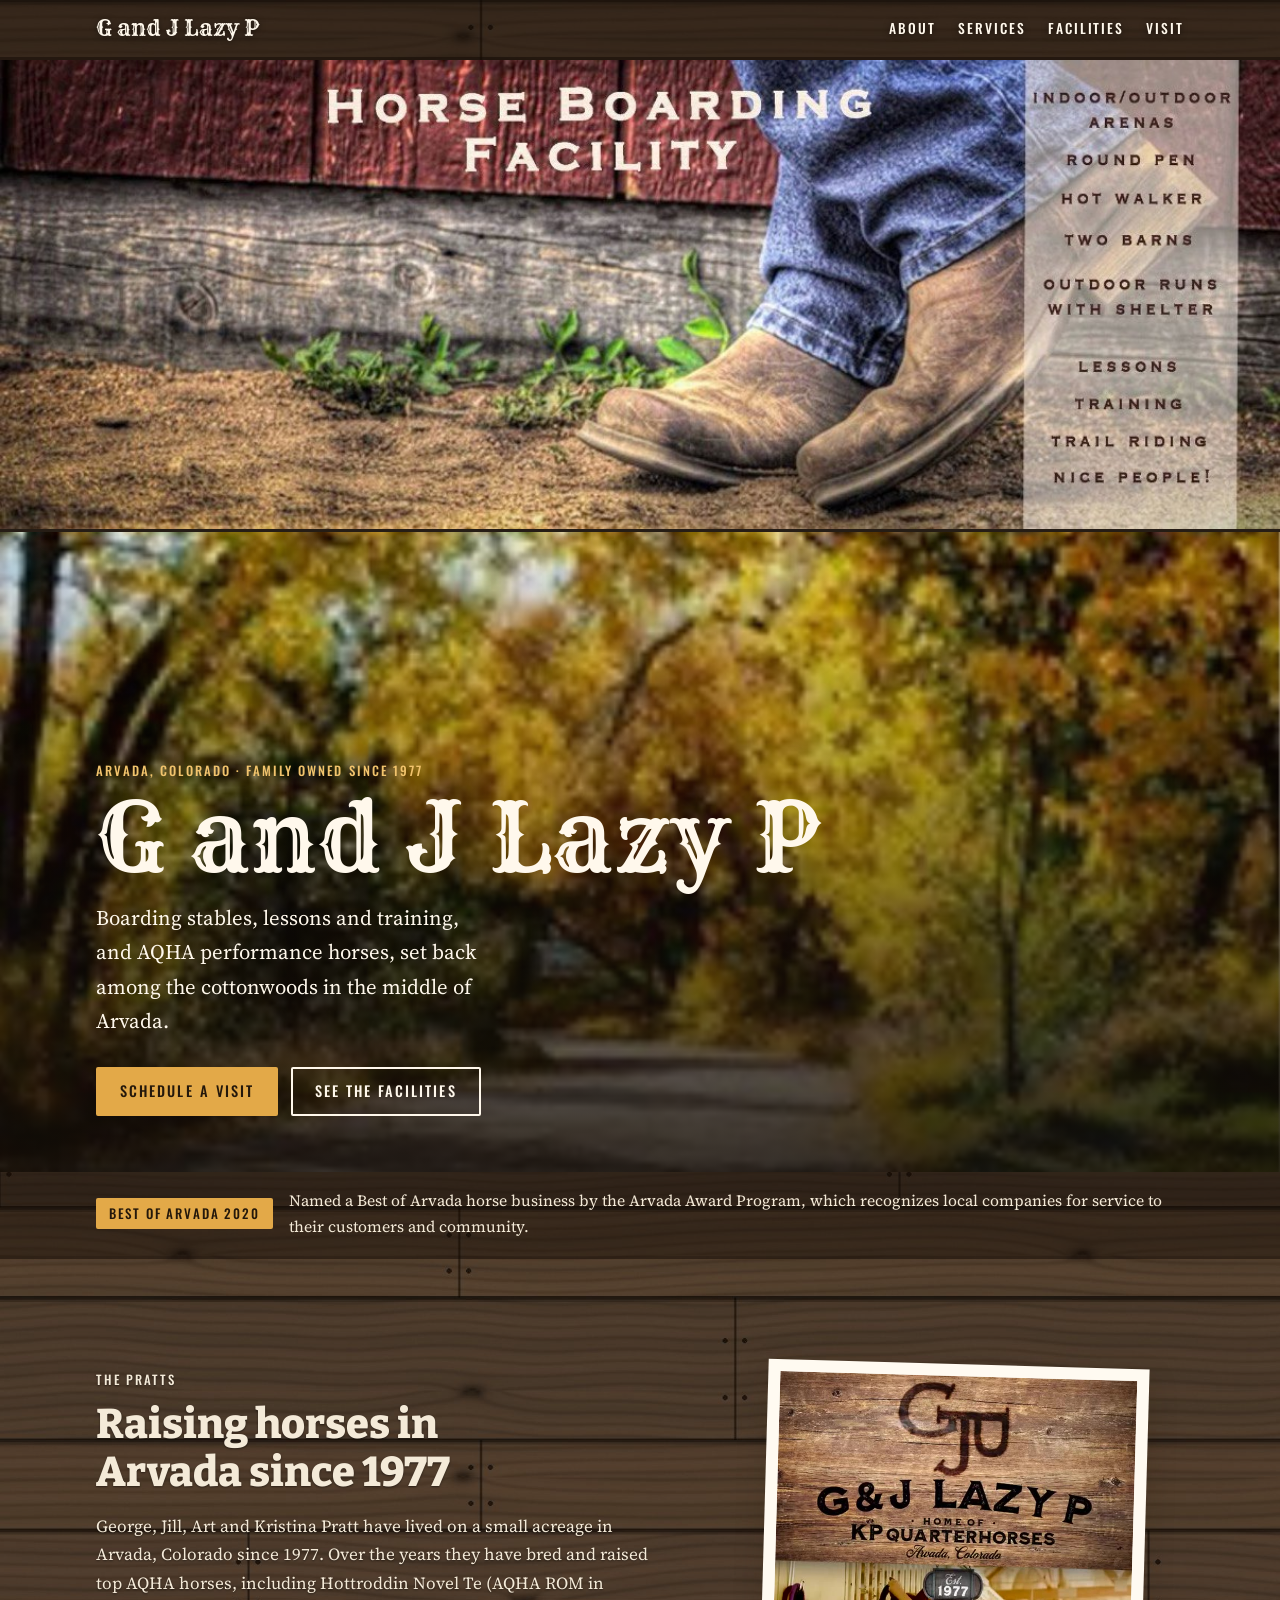
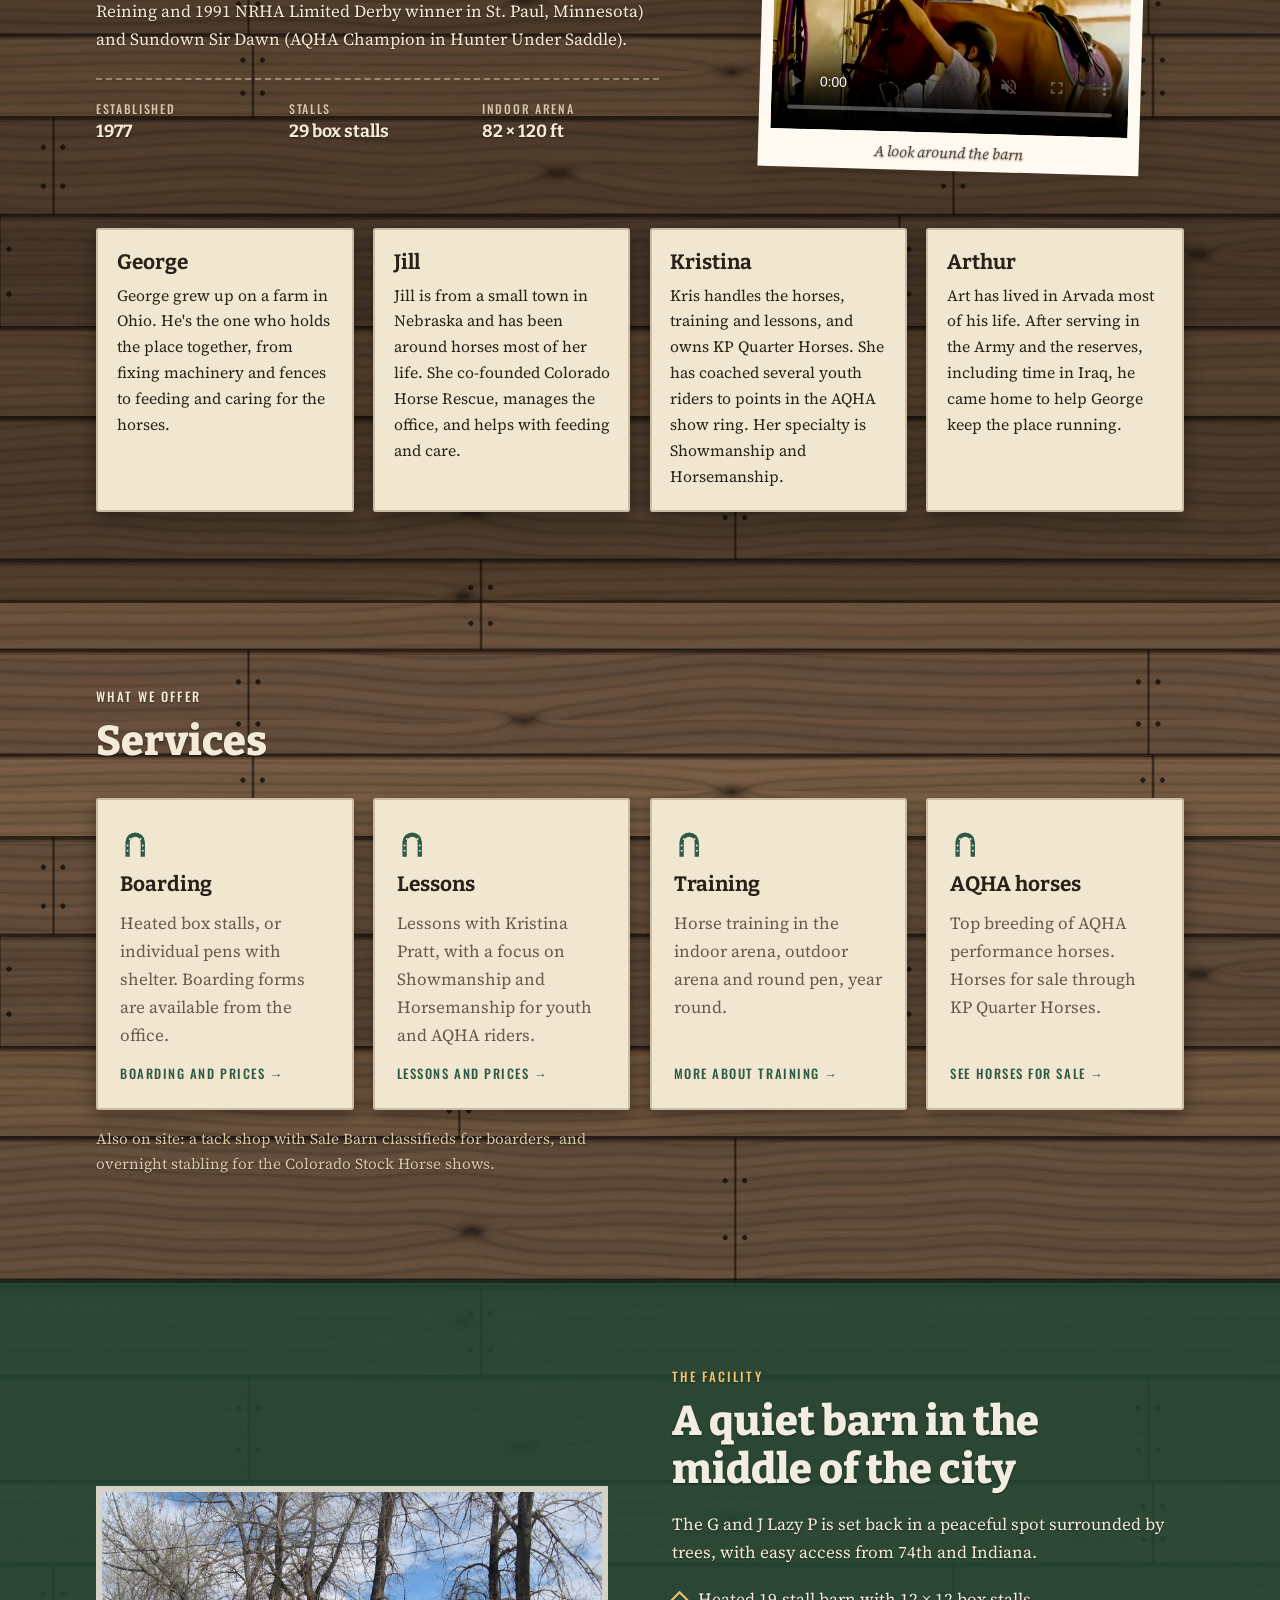
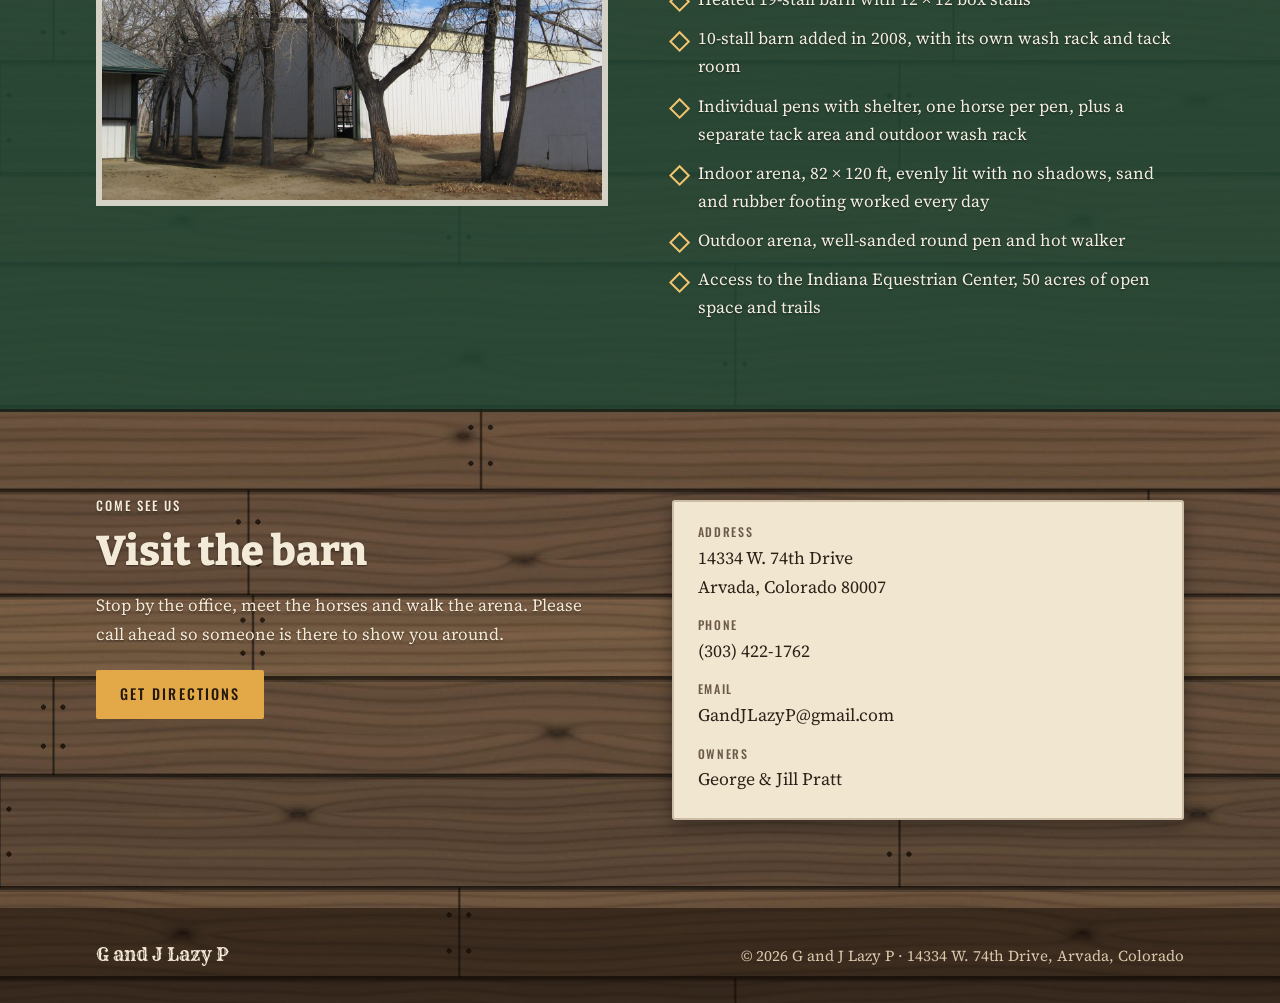
==== index.html @ fee68bde "Home hero: boots banner on top, autumn lane photo behind the hero text Co-Authored-By: Claude Opus 5" ====
<!DOCTYPE html>
<html lang="en">
<head>
<meta charset="utf-8">
<meta name="viewport" content="width=device-width, initial-scale=1, viewport-fit=cover">
<meta name="description" content="G and J Lazy P: family-owned horse boarding, lessons, training and AQHA horses in Arvada, Colorado since 1977.">
<title>G and J Lazy P</title>
<link rel="preconnect" href="https://fonts.googleapis.com">
<link rel="stylesheet" href="https://fonts.googleapis.com/css2?family=Rye&family=Bitter:wght@500;700;800&family=Source+Serif+4:ital,wght@0,400;0,600;1,400&family=Oswald:wght@500&display=swap">
<link rel="stylesheet" href="css/site.css">
</head>
<body>

<header class="top solid">
  <div class="wrap">
    <a class="mark" href="#home">G and J Lazy P</a>
    <nav aria-label="Main">
      <a href="#about">About</a>
      <a href="#services">Services</a>
      <a href="#facilities">Facilities</a>
      <a href="#visit">Visit</a>
    </nav>
  </div>
</header>

<main id="home">
  <section class="hero">
    <img class="hero-banner" src="img/boarding-banner.jpg" alt="Horse Boarding Facility: indoor and outdoor arenas, round pen, hot walker, two barns, outdoor runs with shelter, lessons, training, trail riding, nice people!">
    <div class="hero-main">
    <img src="img/lane-large.jpg" alt="" aria-hidden="true">
    <div class="wrap">
      <p class="eyebrow">Arvada, Colorado &middot; Family owned since 1977</p>
      <h1>G and J Lazy P</h1>
      <p class="lede">Boarding stables, lessons and training, and AQHA performance horses, set back among the cottonwoods in the middle of Arvada.</p>
      <div class="btns">
        <a class="btn solid" href="#visit">Schedule a visit</a>
        <a class="btn" href="#facilities">See the facilities</a>
      </div>
    </div>
    </div>
  </section>

  <div class="award">
    <div class="wrap">
      <span class="award-badge">Best of Arvada 2020</span>
      <span>Named a Best of Arvada horse business by the Arvada Award Program, which recognizes local companies for service to their customers and community.</span>
    </div>
  </div>

  <section class="band planks" id="about">
    <div class="wrap about">
      <div>
        <p class="eyebrow">The Pratts</p>
        <h2>Raising horses in Arvada since 1977</h2>
        <p>George, Jill, Art and Kristina Pratt have lived on a small acreage in Arvada, Colorado since 1977. Over the years they have bred and raised top AQHA horses, including Hottroddin Novel Te (AQHA ROM in Reining and 1991 NRHA Limited Derby winner in St. Paul, Minnesota) and Sundown Sir Dawn (AQHA Champion in Hunter Under Saddle).</p>
        <dl class="facts">
          <div><dt>Established</dt><dd>1977</dd></div>
          <div><dt>Stalls</dt><dd>29 box stalls</dd></div>
          <div><dt>Indoor arena</dt><dd>82 &times; 120 ft</dd></div>
        </dl>
      </div>
      <figure class="tintype">
        <video src="img/barn-video.mp4" poster="img/barn-video-poster.jpg" autoplay muted loop playsinline controls preload="metadata" aria-label="A look around G and J Lazy P: grooming in the barn, riding in the outdoor arena, and an aerial view of the runs and shelters"></video>
        <figcaption>A look around the barn</figcaption>
      </figure>
    </div>
    <div class="wrap family">
      <div class="person sign"><h3>George</h3><p>George grew up on a farm in Ohio. He's the one who holds the place together, from fixing machinery and fences to feeding and caring for the horses.</p></div>
      <div class="person sign"><h3>Jill</h3><p>Jill is from a small town in Nebraska and has been around horses most of her life. She co-founded Colorado Horse Rescue, manages the office, and helps with feeding and care.</p></div>
      <div class="person sign"><h3>Kristina</h3><p>Kris handles the horses, training and lessons, and owns KP Quarter Horses. She has coached several youth riders to points in the AQHA show ring. Her specialty is Showmanship and Horsemanship.</p></div>
      <div class="person sign"><h3>Arthur</h3><p>Art has lived in Arvada most of his life. After serving in the Army and the reserves, including time in Iraq, he came home to help George keep the place running.</p></div>
    </div>
  </section>

  <section class="band" id="services">
    <div class="wrap">
      <p class="eyebrow">What we offer</p>
      <h2>Services</h2>
      <div class="services">
        <a class="svc sign svc-link" href="boarding.html"><svg class="brand" viewBox="0 0 32 32" aria-hidden="true" focusable="false"><path d="M8 29V16a8 8 0 0 1 16 0v13" fill="none" stroke="currentColor" stroke-width="4.5" stroke-linecap="square"/><g fill="var(--ground)"><circle cx="8" cy="25" r="1"/><circle cx="8" cy="19.5" r="1"/><circle cx="10.4" cy="12.6" r="1"/><circle cx="24" cy="25" r="1"/><circle cx="24" cy="19.5" r="1"/><circle cx="21.6" cy="12.6" r="1"/></g></svg><h3>Boarding</h3><p>Heated box stalls, or individual pens with shelter. Boarding forms are available from the office.</p><span class="more">Boarding and prices &rarr;</span></a>
        <a class="svc sign svc-link" href="lessons.html"><svg class="brand" viewBox="0 0 32 32" aria-hidden="true" focusable="false"><path d="M8 29V16a8 8 0 0 1 16 0v13" fill="none" stroke="currentColor" stroke-width="4.5" stroke-linecap="square"/><g fill="var(--ground)"><circle cx="8" cy="25" r="1"/><circle cx="8" cy="19.5" r="1"/><circle cx="10.4" cy="12.6" r="1"/><circle cx="24" cy="25" r="1"/><circle cx="24" cy="19.5" r="1"/><circle cx="21.6" cy="12.6" r="1"/></g></svg><h3>Lessons</h3><p>Lessons with Kristina Pratt, with a focus on Showmanship and Horsemanship for youth and AQHA riders.</p><span class="more">Lessons and prices &rarr;</span></a>
        <a class="svc sign svc-link" href="training.html"><svg class="brand" viewBox="0 0 32 32" aria-hidden="true" focusable="false"><path d="M8 29V16a8 8 0 0 1 16 0v13" fill="none" stroke="currentColor" stroke-width="4.5" stroke-linecap="square"/><g fill="var(--ground)"><circle cx="8" cy="25" r="1"/><circle cx="8" cy="19.5" r="1"/><circle cx="10.4" cy="12.6" r="1"/><circle cx="24" cy="25" r="1"/><circle cx="24" cy="19.5" r="1"/><circle cx="21.6" cy="12.6" r="1"/></g></svg><h3>Training</h3><p>Horse training in the indoor arena, outdoor arena and round pen, year round.</p><span class="more">More about training &rarr;</span></a>
        <a class="svc sign svc-link" href="horses.html"><svg class="brand" viewBox="0 0 32 32" aria-hidden="true" focusable="false"><path d="M8 29V16a8 8 0 0 1 16 0v13" fill="none" stroke="currentColor" stroke-width="4.5" stroke-linecap="square"/><g fill="var(--ground)"><circle cx="8" cy="25" r="1"/><circle cx="8" cy="19.5" r="1"/><circle cx="10.4" cy="12.6" r="1"/><circle cx="24" cy="25" r="1"/><circle cx="24" cy="19.5" r="1"/><circle cx="21.6" cy="12.6" r="1"/></g></svg><h3>AQHA horses</h3><p>Top breeding of AQHA performance horses. Horses for sale through KP Quarter Horses.</p><span class="more">See horses for sale &rarr;</span></a>
      </div>
      <p class="note">Also on site: a tack shop with Sale Barn classifieds for boarders, and overnight stabling for the Colorado Stock Horse shows.</p>
    </div>
  </section>

  <section class="band green" id="facilities">
    <div class="wrap facility">
      <img src="img/arena-back.jpg" alt="The back of the indoor arena behind a row of bare cottonwood trees, with a horse at the stable on the left">
      <div>
        <p class="eyebrow">The facility</p>
        <h2>A quiet barn in the middle of the city</h2>
        <p>The G and J Lazy P is set back in a peaceful spot surrounded by trees, with easy access from 74th and Indiana.</p>
        <ul class="checks">
          <li>Heated 19-stall barn with 12 &times; 12 box stalls</li>
          <li>10-stall barn added in 2008, with its own wash rack and tack room</li>
          <li>Individual pens with shelter, one horse per pen, plus a separate tack area and outdoor wash rack</li>
          <li>Indoor arena, 82 &times; 120 ft, evenly lit with no shadows, sand and rubber footing worked every day</li>
          <li>Outdoor arena, well-sanded round pen and hot walker</li>
          <li>Access to the Indiana Equestrian Center, 50 acres of open space and trails</li>
        </ul>
      </div>
    </div>
  </section>


  <section class="band" id="visit">
    <div class="wrap visit">
      <div>
        <p class="eyebrow">Come see us</p>
        <h2>Visit the barn</h2>
        <p>Stop by the office, meet the horses and walk the arena. Please call ahead so someone is there to show you around.</p>
        <p><a class="btn solid" href="https://www.google.com/maps/search/?api=1&amp;query=14334+W+74th+Dr+Arvada+CO+80007">Get directions</a></p>
      </div>
      <div class="card sign">
        <dl>
          <div><dt>Address</dt><dd>14334 W. 74th Drive<br>Arvada, Colorado 80007</dd></div>
          <div><dt>Phone</dt><dd>(303) 422-1762</dd></div>
          <div><dt>Email</dt><dd>GandJLazyP@gmail.com</dd></div>
          <div><dt>Owners</dt><dd>George &amp; Jill Pratt</dd></div>
        </dl>
      </div>
    </div>
  </section>
</main>

<footer>
  <div class="wrap">
    <span class="mark">G and J Lazy P</span>
    <span>&copy; 2026 G and J Lazy P &middot; 14334 W. 74th Drive, Arvada, Colorado</span>
  </div>
</footer>
</body>
</html>
---- css/site.css ----
/* Layout: photo-led ranch page. Full-bleed hero of the arena yard, then plank-banded sections
   (board-and-batten texture) alternating with the barn's own green-roof and bare-cottonwood palette. */
:root {
  /* Single deliberate look: dark weathered barn boards behind everything, cream "painted sign" panels for detail. */
  --wood: #4a3626;          /* fallback under the board texture */
  --ground: #f1e6d0;        /* painted sign cream */
  --ink: #2b2118;           /* text on cream */
  --muted: #6b5a49;
  --on-wood: #f4ead8;       /* text on bare boards */
  --on-wood-muted: #d9c7aa;
  --barn: #2f5a45;
  --barn-ink: #f3ece0;
  --hay: #e3a948;
  --rule: #cdbca2;
  --placeholder-bg: #f7e3b8;
  --placeholder-fg: #7a4b05;
  --display: "Rye", "Bitter", Georgia, serif;
  --head: "Bitter", Georgia, serif;
  --body: "Source Serif 4", Georgia, "Times New Roman", serif;
  --label: "Oswald", "Arial Narrow", sans-serif;
  color-scheme: dark;
}

* { box-sizing: border-box; }
body { margin: 0; background: var(--wood) url("../img/wood.jpg") center top / 900px auto repeat; color: var(--on-wood); font: 400 1.0625rem/1.65 var(--body); }
img { display: block; max-width: 100%; height: auto; }
a { color: inherit; }
a:focus-visible, button:focus-visible { outline: 3px solid var(--hay); outline-offset: 3px; }

.wrap { max-width: 1120px; margin: 0 auto; padding-left: max(16px, env(safe-area-inset-left, 0px)); padding-right: max(16px, env(safe-area-inset-right, 0px)); }
.band { padding-block: clamp(3rem, 7vw, 5.5rem); }
.band { text-shadow: 0 1px 2px rgb(0 0 0 / 0.45); }
.band p { color: var(--on-wood); }
.planks { background: rgb(20 12 6 / 0.28); border-block: 3px solid rgb(20 12 6 / 0.55); }
.green { background: linear-gradient(rgb(34 70 52 / 0.86), rgb(34 70 52 / 0.86)), var(--wood) url("../img/wood.jpg") center / 900px auto repeat; color: var(--barn-ink); border-block: 3px solid rgb(20 12 6 / 0.55); }
.sign { background: var(--ground); color: var(--ink); text-shadow: none; border-radius: 3px; box-shadow: 0 6px 18px rgb(0 0 0 / 0.35), inset 0 0 0 2px rgb(90 60 30 / 0.25); }
.sign p, .sign td, .sign dd { color: var(--ink); }

.eyebrow { font: 500 0.8rem/1 var(--label); letter-spacing: 0.16em; text-transform: uppercase; color: var(--hay); margin: 0 0 0.9rem; }
h1, h2, h3 { text-wrap: balance; margin: 0; }
h2 { font: 800 clamp(1.8rem, 3.6vw, 2.6rem)/1.15 var(--head); margin-bottom: 1rem; }
h3 { font: 700 1.3rem/1.25 var(--head); margin-bottom: 0.4rem; }
p { margin: 0 0 1rem; max-width: 65ch; }

.ph { text-shadow: none; background: var(--placeholder-bg); color: var(--placeholder-fg); padding: 0 0.3em; border-radius: 3px; font-style: italic; }

/* nav */
.top { position: absolute; inset: 0 0 auto; z-index: 2; padding-top: env(safe-area-inset-top, 0px); }
.top .wrap { display: flex; align-items: center; justify-content: space-between; gap: 1rem; padding-block: 1.1rem; flex-wrap: wrap; }
.mark { font: 400 1.35rem/1 var(--display); color: #fff8ec; text-decoration: none; text-shadow: 0 1px 6px rgb(0 0 0 / 0.5); }
.top nav { display: flex; gap: 1.4rem; flex-wrap: wrap; }
.top nav a { font: 500 0.85rem/1 var(--label); letter-spacing: 0.14em; text-transform: uppercase; color: #fff8ec; text-decoration: none; text-shadow: 0 1px 6px rgb(0 0 0 / 0.6); }
.top nav a:hover { color: #f2c46d; }

/* hero */
.hero { color: #fff8ec; background: #3b3328; }
.hero-banner { width: 100%; height: auto; border-bottom: 3px solid rgb(20 12 6 / 0.55); }
.hero-main { position: relative; min-height: min(72vh, 640px); display: grid; align-items: end; overflow: hidden; }
.hero-main > img { position: absolute; inset: 0; width: 100%; height: 100%; object-fit: cover; object-position: 50% 55%; }
.hero-main::after { content: ""; position: absolute; inset: 0; background: linear-gradient(180deg, rgb(20 14 8 / 0.1) 0%, rgb(20 14 8 / 0.35) 40%, rgb(20 14 8 / 0.85) 100%); }
.hero .wrap { position: relative; z-index: 1; padding-block: 5rem 3.5rem; width: 100%; }
.hero .eyebrow { color: #f2c46d; }
.hero h1 { font: 400 clamp(2.8rem, 8vw, 6rem)/0.95 var(--display); letter-spacing: 0.01em; margin-bottom: 1.1rem; }
.hero .lede { font-size: clamp(1.1rem, 2vw, 1.3rem); max-width: 38ch; margin-bottom: 1.8rem; }
.btns { display: flex; gap: 0.8rem; flex-wrap: wrap; }
.btn { display: inline-block; font: 500 0.9rem/1 var(--label); letter-spacing: 0.14em; text-transform: uppercase; text-decoration: none; padding: 0.95rem 1.4rem; border: 2px solid currentColor; border-radius: 2px; }
.btn.solid { background: var(--hay); border-color: var(--hay); color: #24180b; }
.btn:hover { filter: brightness(1.08); }

/* about */
.about { display: grid; grid-template-columns: 1.1fr 0.9fr; gap: clamp(2rem, 5vw, 4.5rem); align-items: center; }
.about > * { min-width: 0; }
.tintype { background: #fffaf1; padding: 12px 12px 2.4rem; box-shadow: 0 10px 30px rgb(40 25 10 / 0.18); transform: rotate(1.6deg); max-width: 420px; justify-self: center; position: relative; }
.tintype img { width: 100%; aspect-ratio: 4 / 3; object-fit: cover; }
.tintype video { display: block; width: 100%; aspect-ratio: 1 / 1; object-fit: cover; background: #2b2118; }
.tintype figcaption { position: absolute; left: 0; right: 0; bottom: 0.7rem; text-align: center; font: italic 400 0.95rem/1 var(--body); color: #5b4a38; }
.facts { display: grid; grid-template-columns: repeat(3, 1fr); gap: 1rem; margin-top: 1.6rem; padding-top: 1.4rem; border-top: 2px dashed rgb(244 234 216 / 0.4); }
.facts dt { font: 500 0.75rem/1 var(--label); letter-spacing: 0.14em; text-transform: uppercase; color: var(--on-wood-muted); margin-bottom: 0.4rem; }
.facts dd { margin: 0; font: 700 1.1rem/1.3 var(--head); }

/* services */
.services { display: grid; grid-template-columns: repeat(auto-fit, minmax(240px, 1fr)); gap: 1.2rem; margin-top: 2rem; }
.svc { padding: 1.8rem 1.5rem; display: flex; flex-direction: column; gap: 0.3rem; }
.svc .brand { width: 1.9rem; height: 1.9rem; color: var(--barn); margin-bottom: 0.6rem; flex: none; }
.sign.svc p { margin: 0; color: var(--muted); }

a.svc-link { color: var(--ink); text-decoration: none; transition: transform 0.15s ease, box-shadow 0.15s ease; }
a.svc-link:hover, a.svc-link:focus-visible { transform: translateY(-3px); }
.svc .more { margin-top: auto; padding-top: 0.9rem; font: 500 0.8rem/1 var(--label); letter-spacing: 0.12em; text-transform: uppercase; color: var(--barn); }

/* facility */
.facility { display: grid; grid-template-columns: 1fr 1fr; gap: clamp(2rem, 5vw, 4rem); align-items: center; }
.facility > * { min-width: 0; }
.facility img { width: 100%; aspect-ratio: 16 / 10; object-fit: cover; border: 6px solid color-mix(in srgb, var(--barn-ink) 85%, transparent); }
.green .eyebrow { color: #f2c46d; }
.checks { list-style: none; padding: 0; margin: 1.2rem 0 0; display: grid; gap: 0.7rem; }
.checks li { padding-left: 1.6rem; position: relative; }
.checks li::before { content: ""; position: absolute; left: 0; top: 0.55em; width: 0.7rem; height: 0.7rem; border: 2px solid #f2c46d; transform: rotate(45deg); }

/* rates */
.rates-wrap { overflow-x: auto; margin-top: 1.6rem; padding: 0.6rem 1.2rem; }
table { width: 100%; border-collapse: collapse; min-width: 480px; }
th, td { text-align: left; padding: 0.9rem 0.8rem; border-bottom: 1px solid var(--rule); vertical-align: top; }
th { font: 500 0.78rem/1 var(--label); letter-spacing: 0.14em; text-transform: uppercase; color: var(--muted); border-bottom: 2px solid var(--ink); }
td:first-child { font: 700 1.05rem/1.3 var(--head); }
tr.group th { padding-top: 2rem; }
td.price { font-variant-numeric: tabular-nums; white-space: nowrap; }
.band .note { font-size: 0.95rem; color: var(--on-wood-muted); margin-top: 1rem; }

/* visit */
.visit { display: grid; grid-template-columns: 1fr 1fr; gap: clamp(2rem, 5vw, 4rem); }
.visit > * { min-width: 0; }
.card { padding: 1.6rem; }
.card dl { margin: 0; display: grid; gap: 1.1rem; }
.card dt { font: 500 0.75rem/1 var(--label); letter-spacing: 0.14em; text-transform: uppercase; color: var(--muted); margin-bottom: 0.35rem; }
.card dd { margin: 0; font-size: 1.1rem; }
.hours { width: 100%; min-width: 0; }
.hours td, .hours th { padding: 0.5rem 0; }
.hours td:first-child { font: 400 1rem/1.4 var(--body); }

footer { padding-block: 2.2rem; background: rgb(20 12 6 / 0.55); font-size: 0.95rem; color: var(--on-wood-muted); }
footer .wrap { display: flex; justify-content: space-between; gap: 1rem; flex-wrap: wrap; align-items: center; }
footer .mark { color: var(--on-wood); text-shadow: none; font-size: 1.15rem; }

html, body { overflow-x: clip; }
@media (max-width: 600px) {
  .rates-wrap { padding: 0.4rem 1rem; }
  table { min-width: 0; }
  thead tr, tr.group th + th { display: none; }
  tr { display: grid; grid-template-columns: 1fr auto; column-gap: 1rem; border-bottom: 1px solid var(--rule); padding: 0.8rem 0; }
  tr.group { border-bottom: 2px solid var(--ink); padding: 1.6rem 0 0.6rem; }
  tbody:first-of-type::before { content: attr(data-label); display: block; font: 500 0.78rem/1 var(--label); letter-spacing: 0.14em; text-transform: uppercase; color: var(--muted); padding: 0.6rem 0; border-bottom: 2px solid var(--ink); }
  td, tr.group th { border: 0; padding: 0; }
  td:nth-child(2) { grid-column: 1 / -1; order: 3; color: var(--muted); font-size: 0.95rem; margin-top: 0.3rem; }
  td.price { text-align: right; font-weight: 600; }
}
@media (max-width: 760px) {
  .about, .facility, .visit { grid-template-columns: 1fr; }
  .facts { grid-template-columns: 1fr 1fr; }
  .top nav { gap: 1rem; }
  .tintype { transform: none; }
}
@media (prefers-reduced-motion: no-preference) {
  .hero h1, .hero .lede, .hero .btns { animation: rise 0.8s ease-out both; }
  .hero .lede { animation-delay: 0.12s; }
  .hero .btns { animation-delay: 0.24s; }
  @keyframes rise { from { transform: translateY(14px); } to { transform: none; } }
}

/* award strip */
.award { background: rgb(20 12 6 / 0.6); color: var(--on-wood); padding-block: 1rem; font-size: 0.98rem; }
.award .wrap { display: flex; gap: 1rem; align-items: center; flex-wrap: wrap; }
.award-badge { font: 500 0.82rem/1 var(--label); letter-spacing: 0.14em; text-transform: uppercase; background: var(--hay); color: #24180b; padding: 0.55rem 0.8rem; border-radius: 2px; }
.award span:last-child { flex: 1 1 320px; min-width: 0; }

/* family */
.family { display: grid; grid-template-columns: repeat(auto-fit, minmax(230px, 1fr)); gap: 1.2rem; margin-top: 2.5rem; }
.person { padding: 1.4rem 1.3rem; }
.person p { margin: 0; font-size: 0.98rem; }
.visit .btn { margin-top: 0.4rem; text-shadow: none; }

/* horses page */
.top.solid { position: static; background: rgb(20 12 6 / 0.6); border-bottom: 3px solid rgb(20 12 6 / 0.55); }
.page-head { padding-block: clamp(2.5rem, 6vw, 4.5rem) 1rem; text-shadow: 0 1px 2px rgb(0 0 0 / 0.45); }
.page-head h1 { font: 400 clamp(2.4rem, 7vw, 4.5rem)/1 var(--display); margin-bottom: 1rem; }
.horses { display: grid; grid-template-columns: repeat(auto-fill, minmax(280px, 1fr)); gap: 1.4rem; margin-top: 1rem; }
.horse { overflow: hidden; display: flex; flex-direction: column; }
.horse img { width: 100%; aspect-ratio: 4 / 3; object-fit: cover; }
.horse .body { padding: 1.3rem 1.4rem 1.5rem; display: flex; flex-direction: column; gap: 0.2rem; flex: 1; }
.horse dl { margin: 0.6rem 0 0; display: grid; grid-template-columns: auto 1fr; gap: 0.35rem 1rem; font-size: 0.98rem; }
.horse dt { font: 500 0.75rem/1.9 var(--label); letter-spacing: 0.12em; text-transform: uppercase; color: var(--muted); }
.horse dd { margin: 0; }
.horse .price { margin-top: auto; padding-top: 1rem; font: 700 1.25rem/1 var(--head); color: var(--barn); }
.soon { padding: 2rem 1.8rem; max-width: 640px; }
.soon h2 { font-size: 1.6rem; }
.back { display: inline-block; margin-top: 2.5rem; }

/* service pages */
.detail { display: grid; grid-template-columns: repeat(auto-fit, minmax(280px, 1fr)); gap: 1.4rem; margin-top: 1rem; }
.detail > .sign { padding: 1.8rem 1.6rem; }
.detail h2 { font-size: 1.6rem; }
.detail p { margin: 0; }
.sign .checks { margin-top: 0.4rem; }
.sign .checks li::before { border-color: var(--barn); }
h2.sub { margin: 3rem 0 0; }
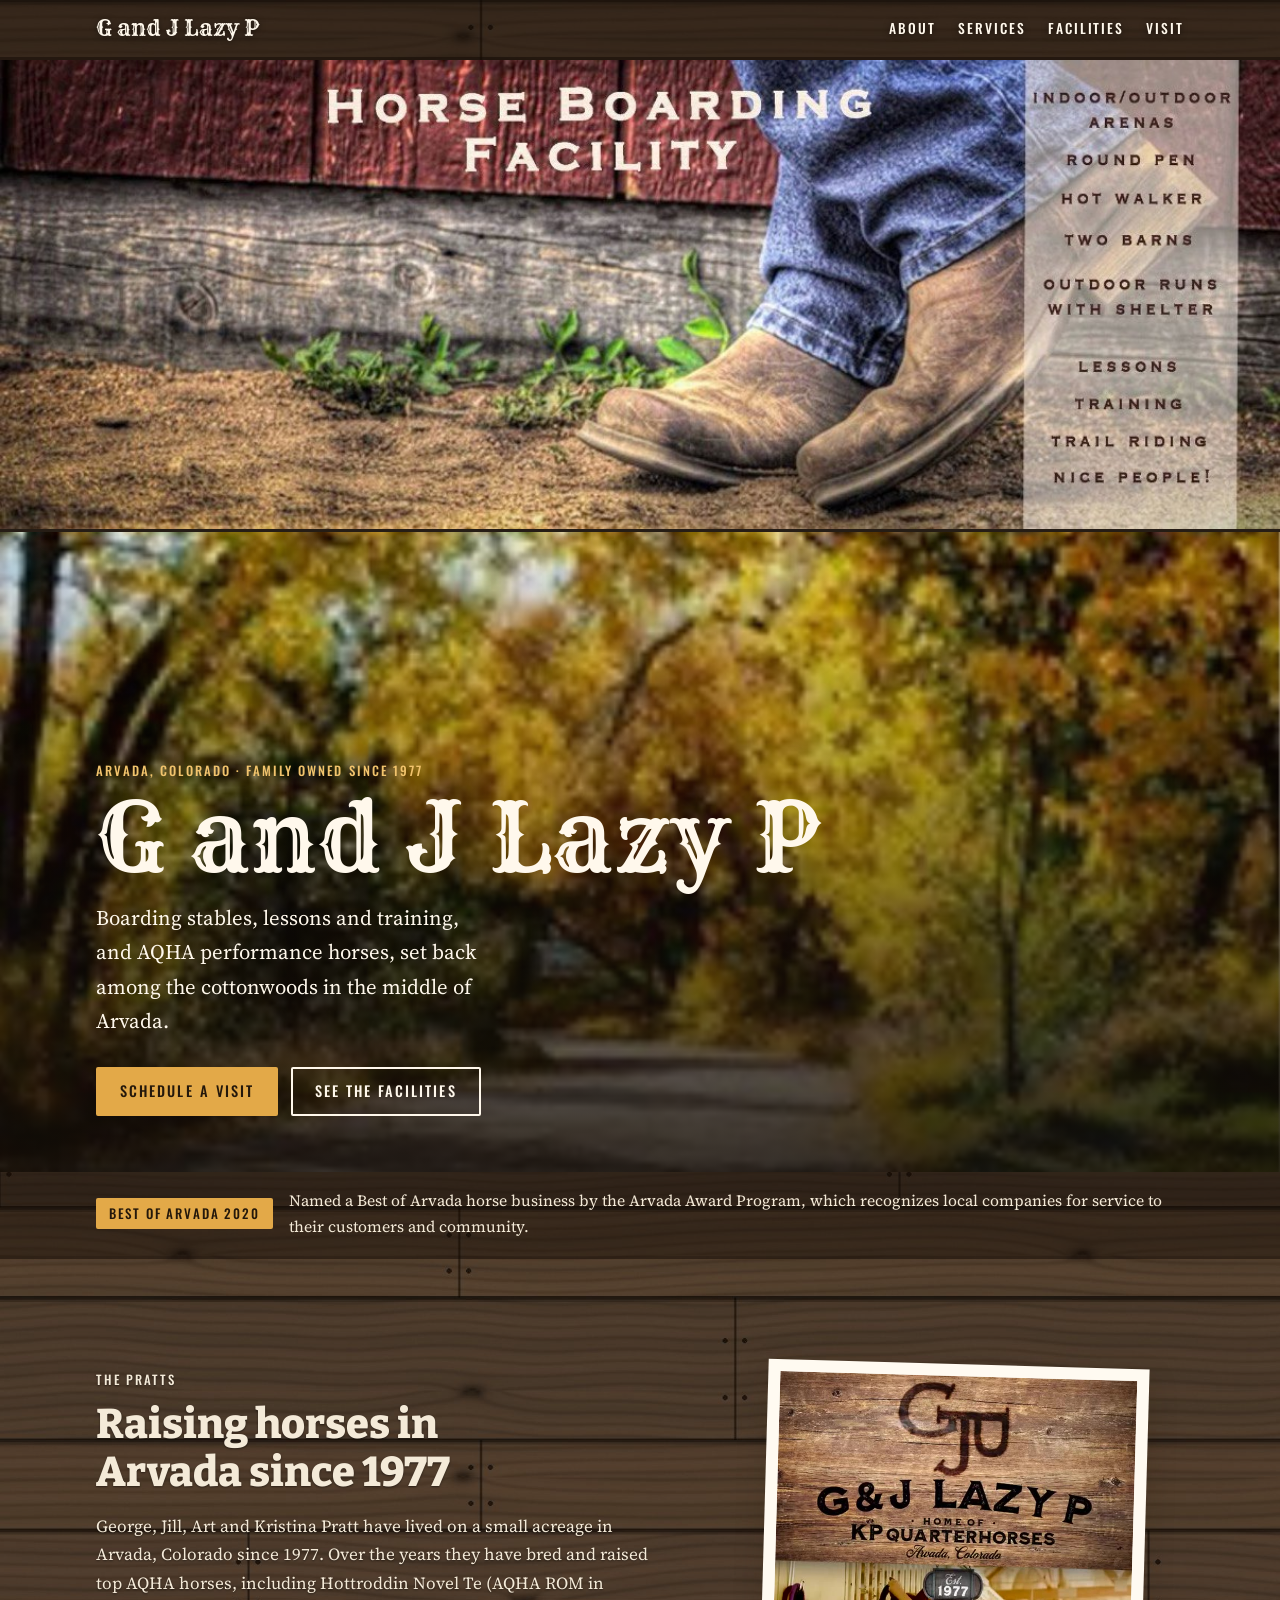
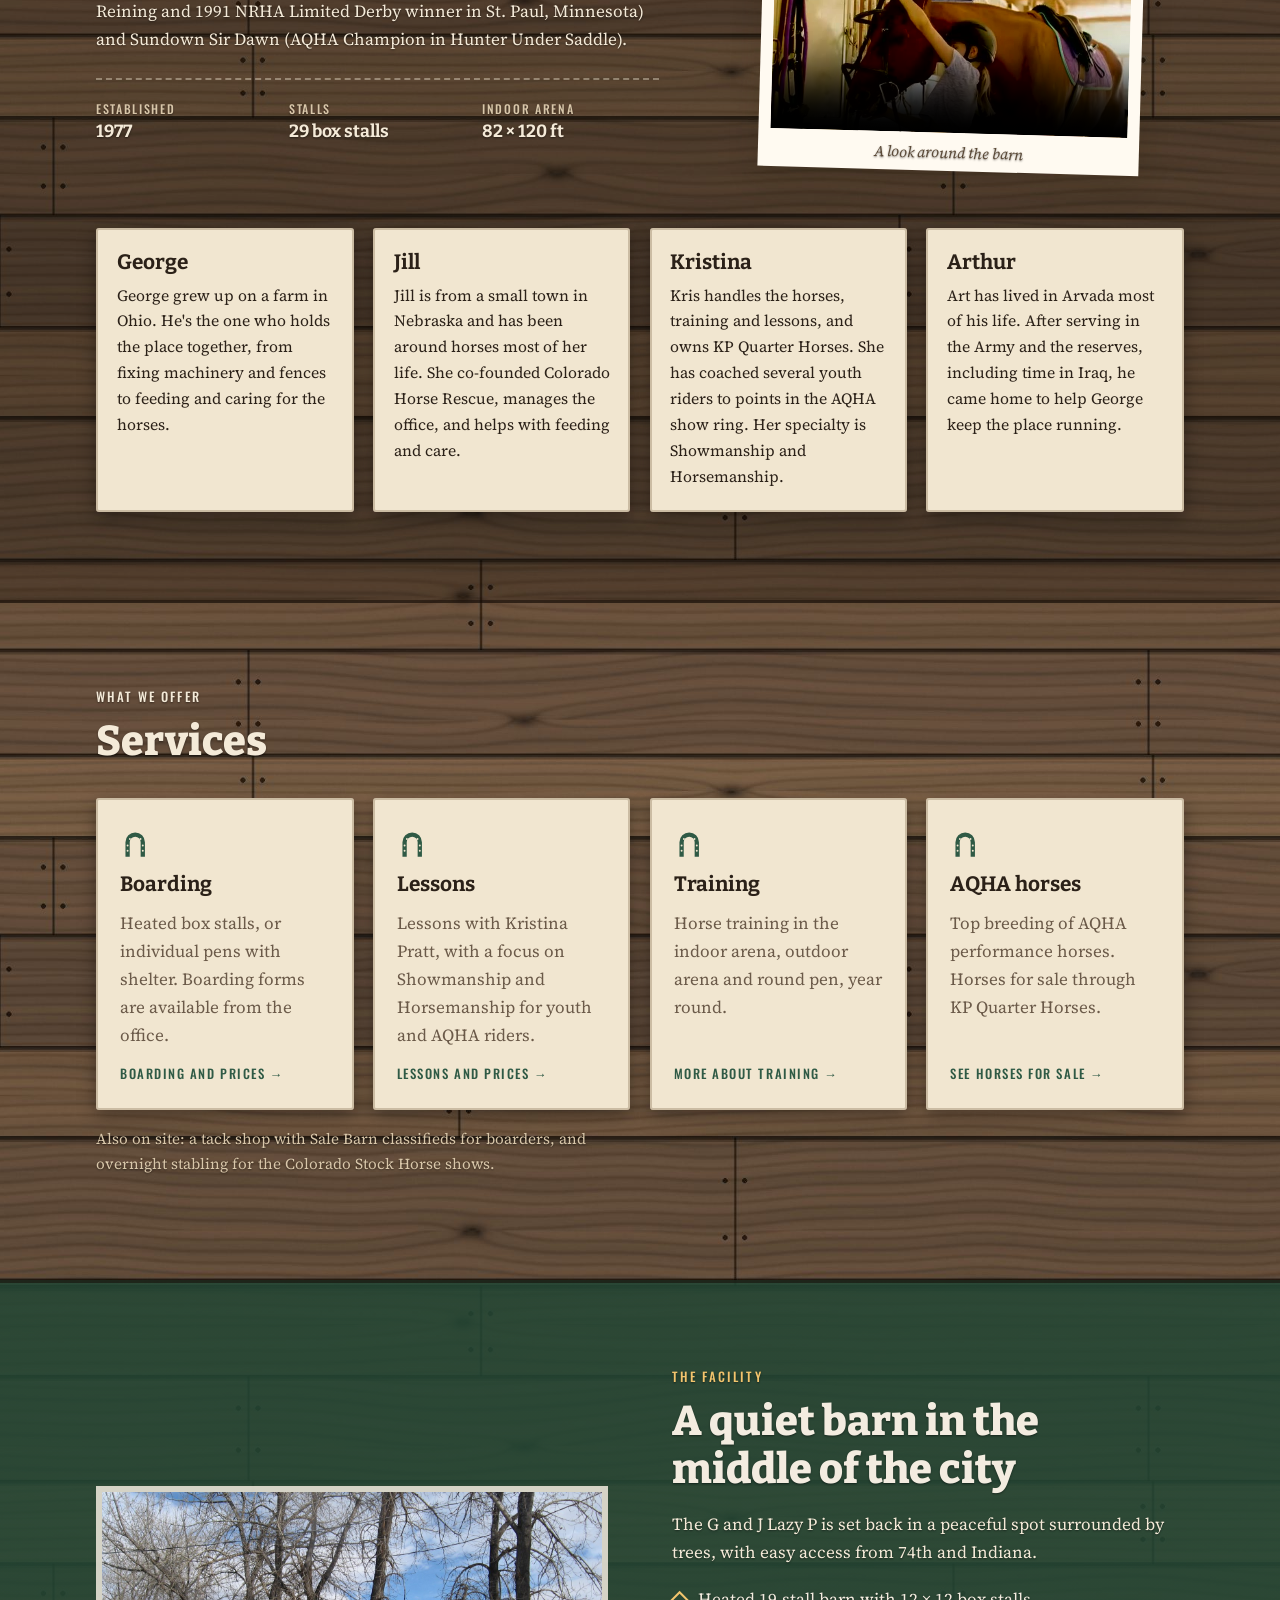
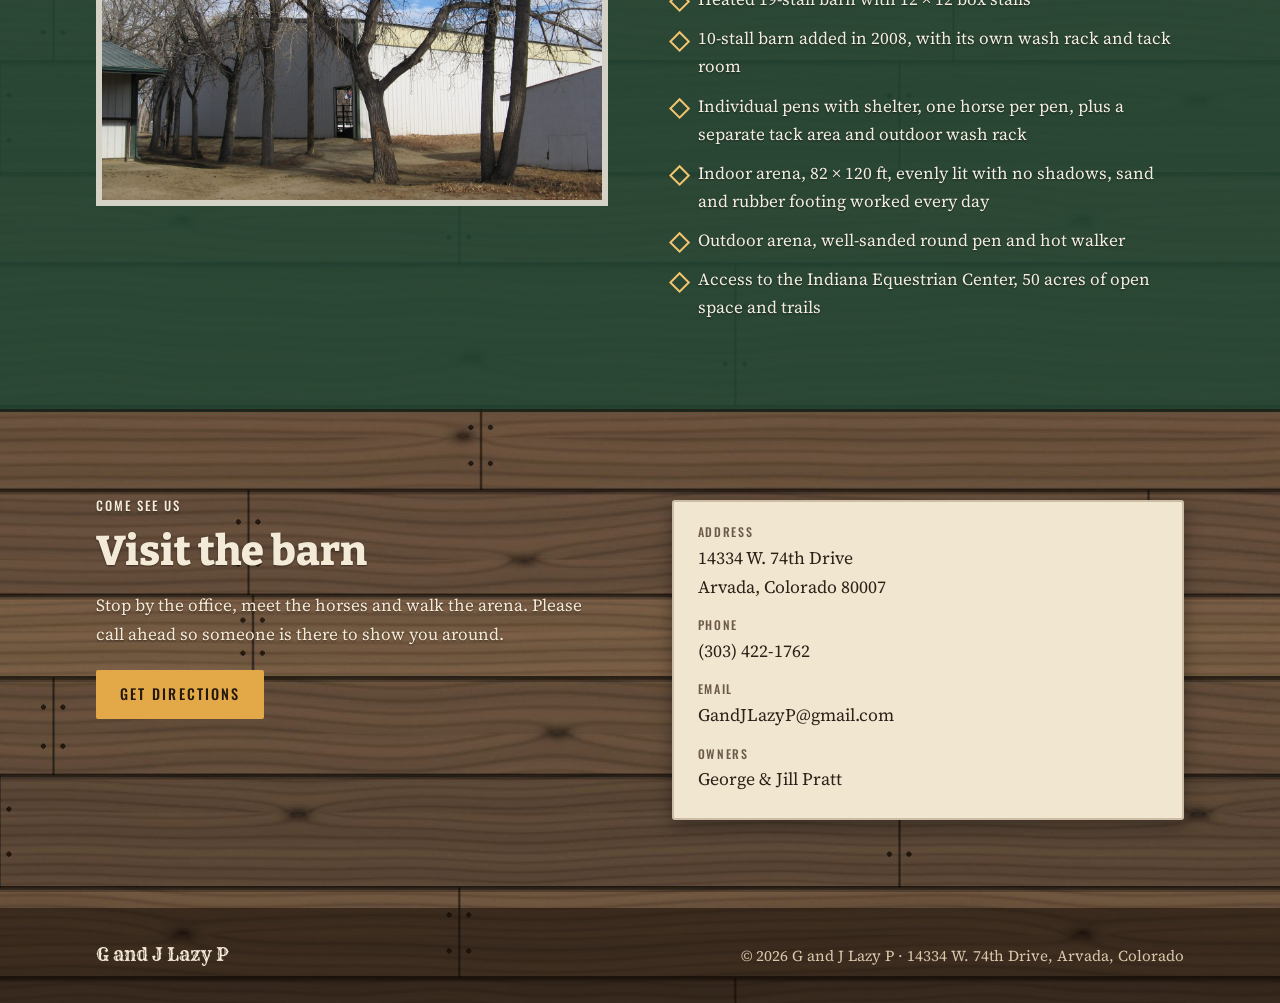
==== commit 9472e803: "Tighten the home hero on phones: no empty space above the title Co-Authored-By: Claude Opus 5.5 <nor" ====
--- a/index.html
+++ b/index.html
@@ -7,7 +7,7 @@
 <title>G and J Lazy P</title>
 <link rel="preconnect" href="https://fonts.googleapis.com">
 <link rel="stylesheet" href="https://fonts.googleapis.com/css2?family=Rye&family=Bitter:wght@500;700;800&family=Source+Serif+4:ital,wght@0,400;0,600;1,400&family=Oswald:wght@500&display=swap">
-<link rel="stylesheet" href="css/site.css">
+<link rel="stylesheet" href="css/site.css?v=20261127b">
 </head>
 <body>
 
--- a/css/site.css
+++ b/css/site.css
@@ -183,3 +183,8 @@
 .sign .checks { margin-top: 0.4rem; }
 .sign .checks li::before { border-color: var(--barn); }
 h2.sub { margin: 3rem 0 0; }
+@media (max-width: 760px) {
+  .hero-main { min-height: 0; }
+  .hero .wrap { padding-block: 1.8rem 2.5rem; }
+  .hero-main::after { background: linear-gradient(180deg, rgb(20 14 8 / 0.5) 0%, rgb(20 14 8 / 0.85) 100%); }
+}
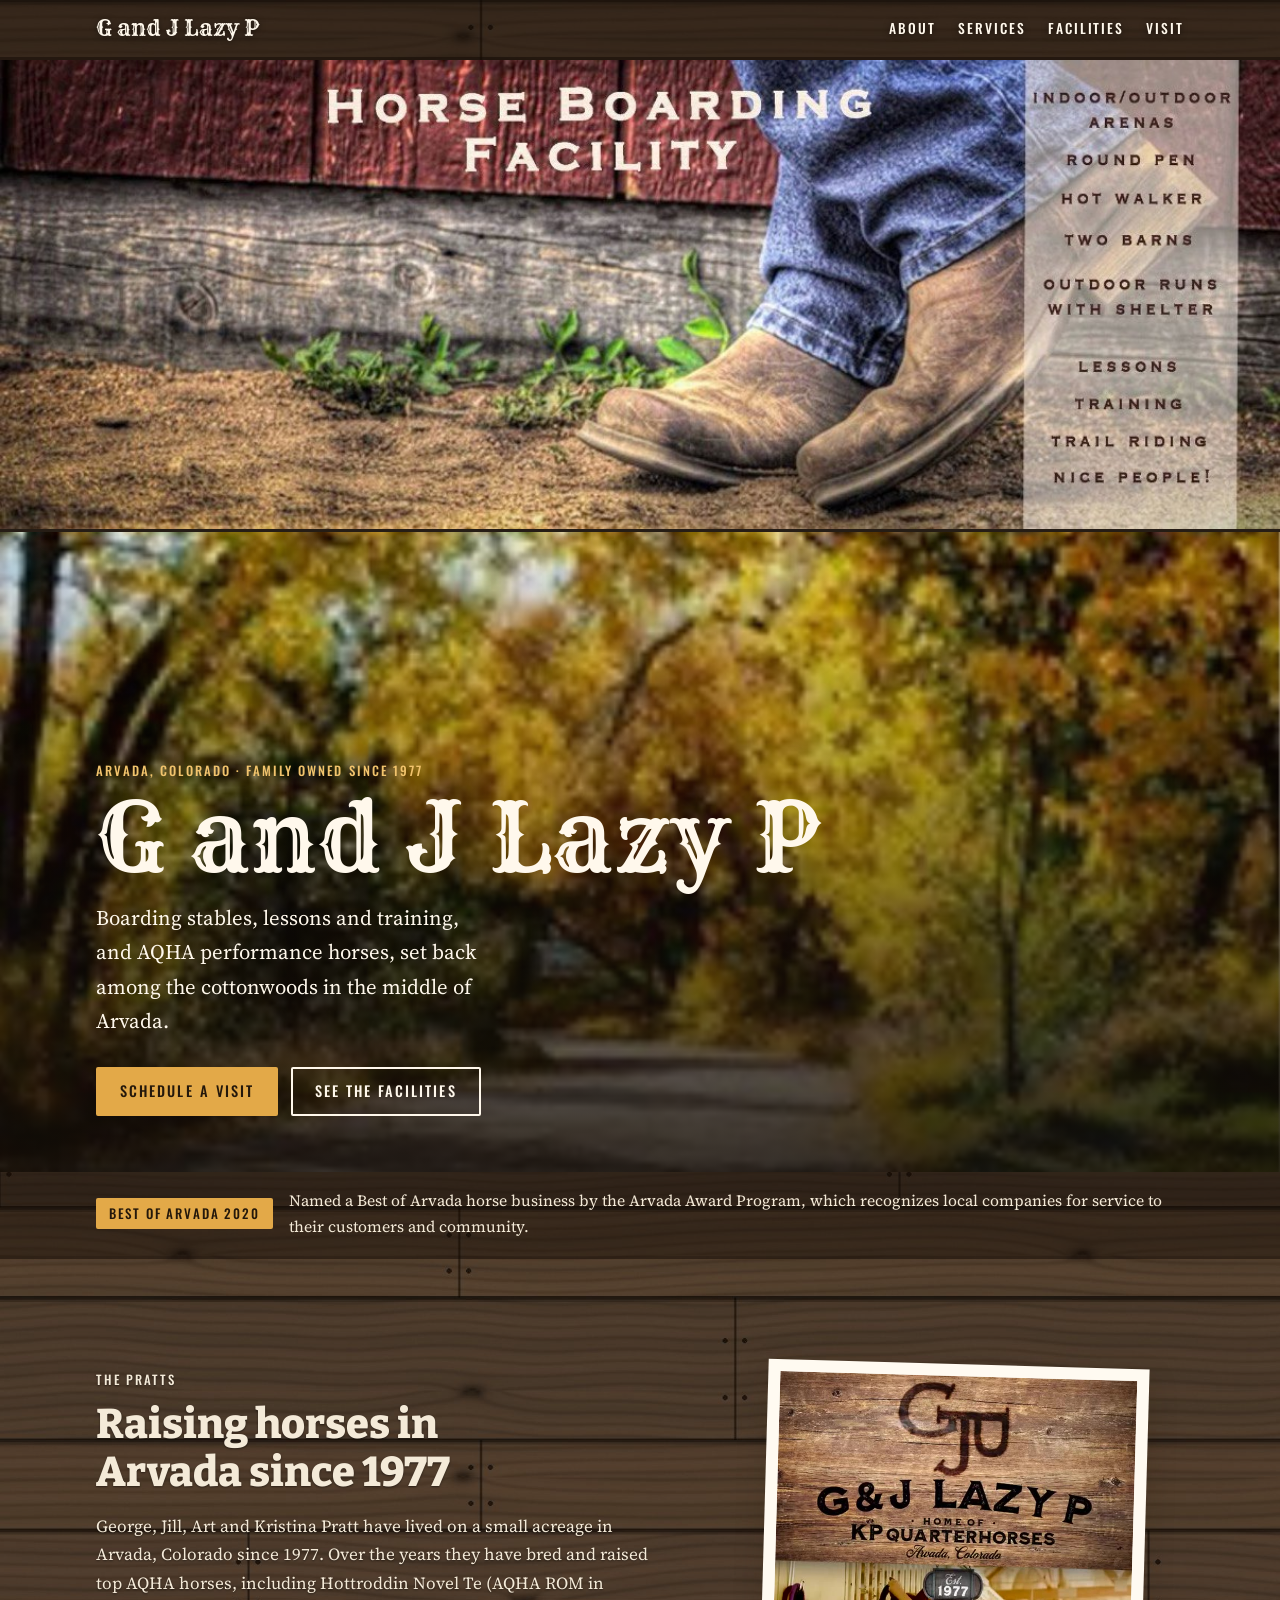
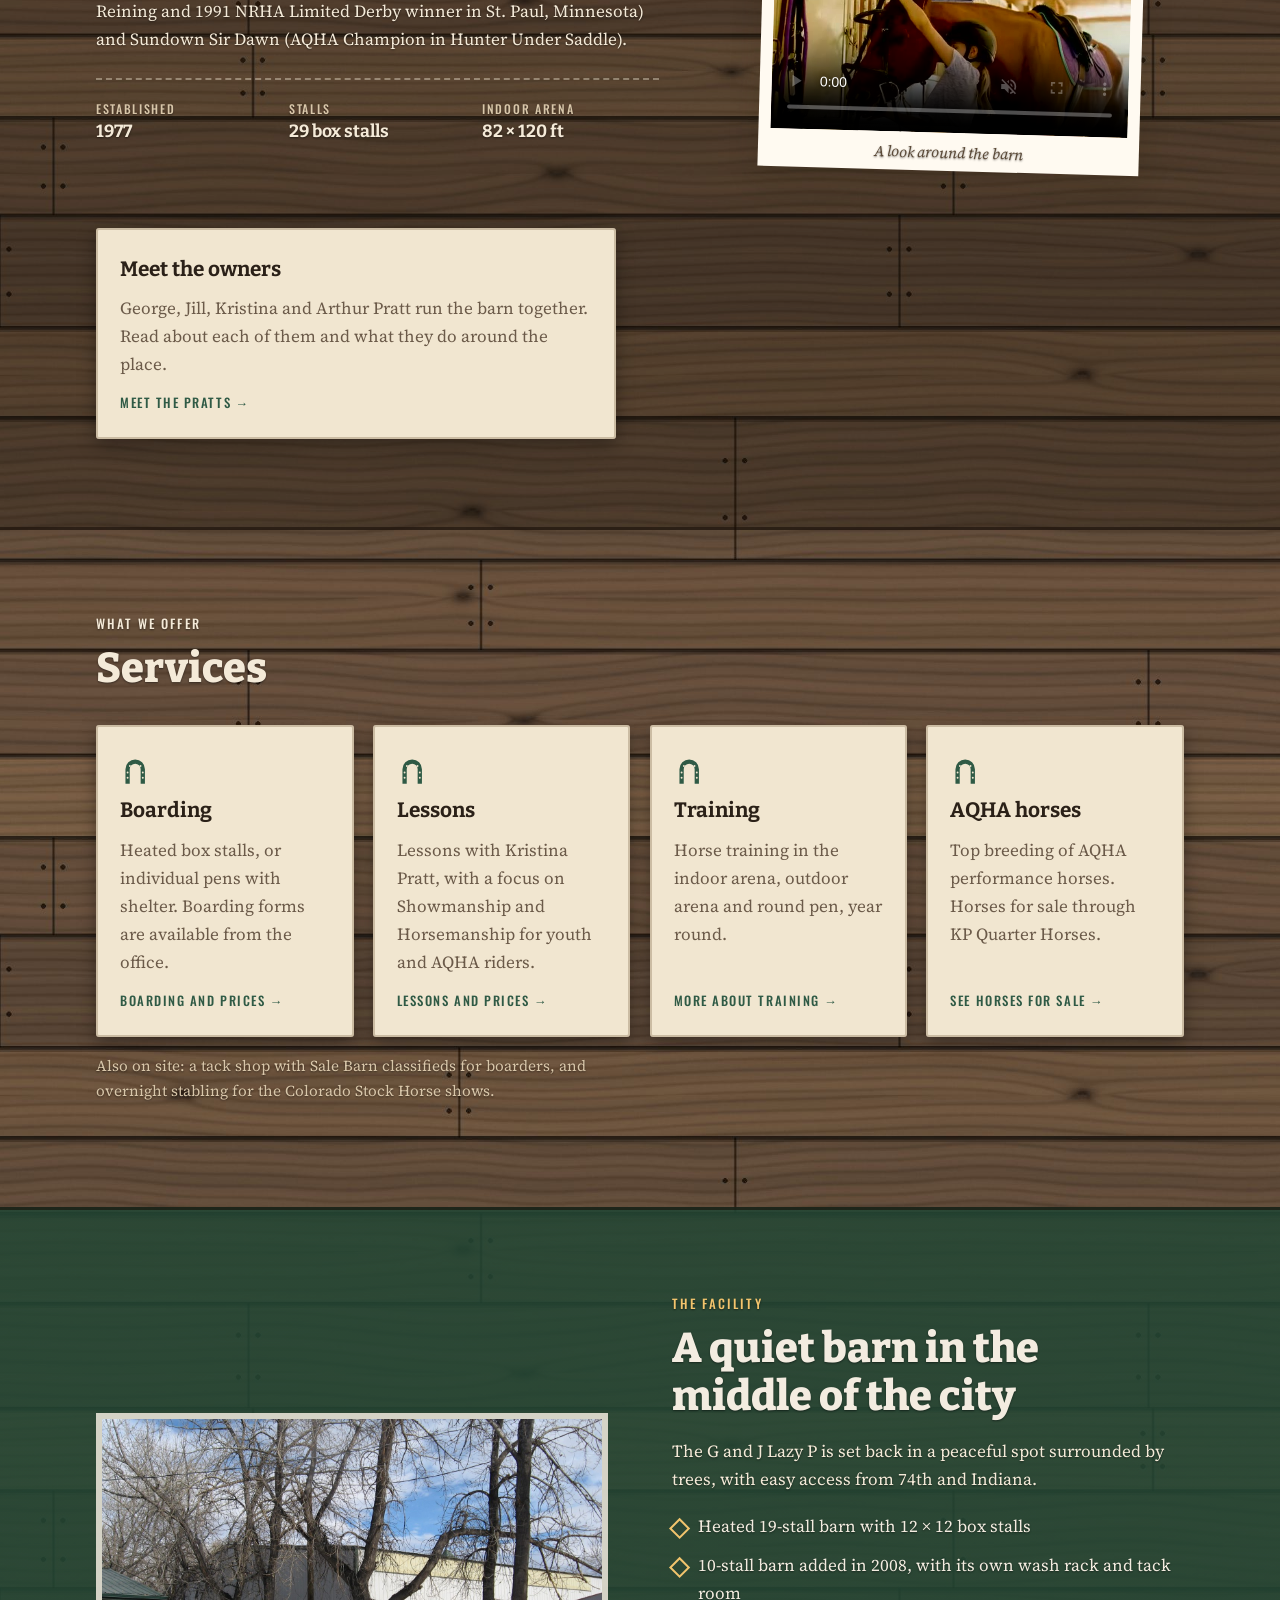
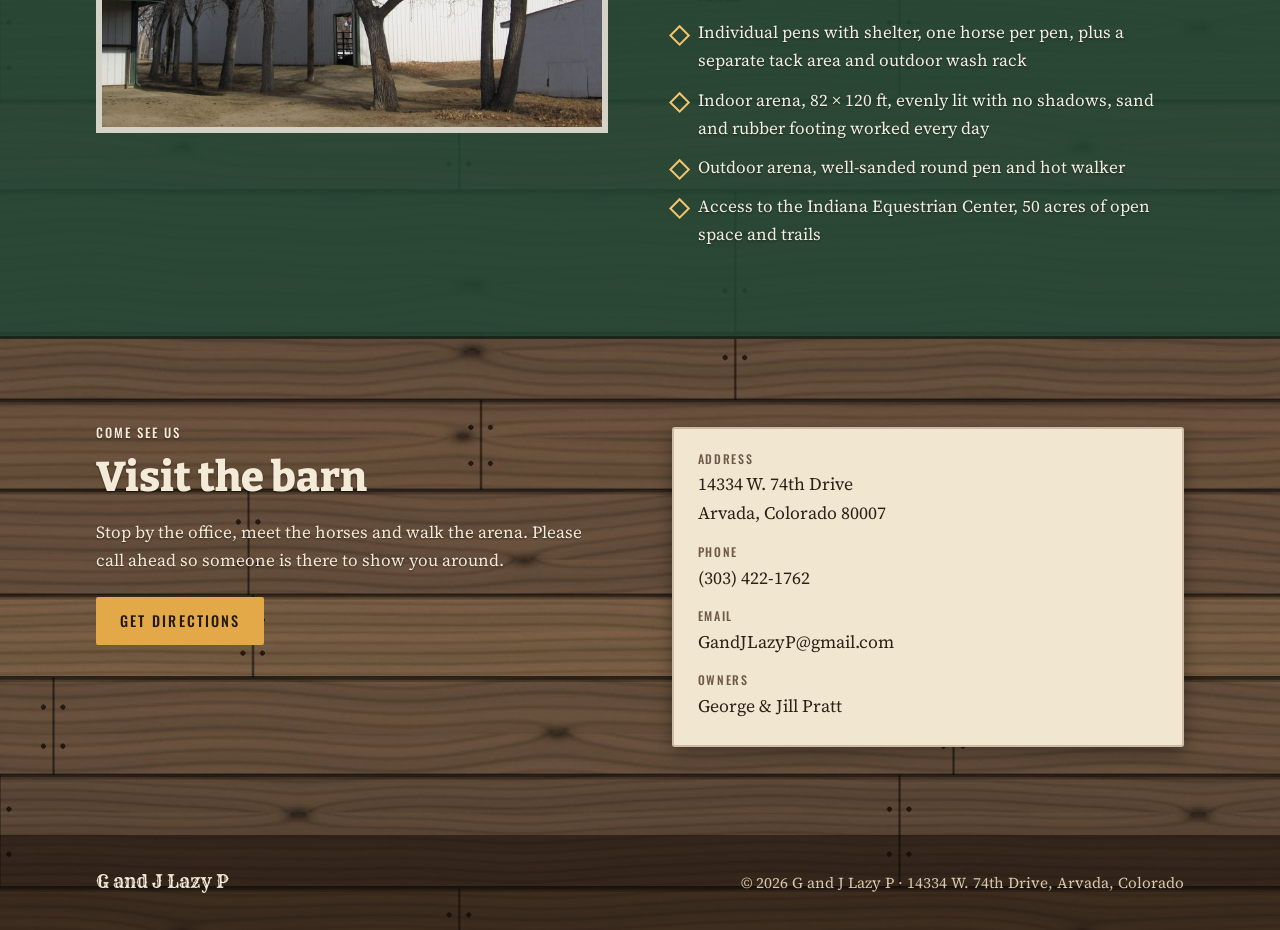
==== commit cb852cc8: "Move the four family bios to a new Owners page; one card links to it Co-Authored-By: Claude Opus 5.5" ====
--- a/index.html
+++ b/index.html
@@ -7,7 +7,7 @@
 <title>G and J Lazy P</title>
 <link rel="preconnect" href="https://fonts.googleapis.com">
 <link rel="stylesheet" href="https://fonts.googleapis.com/css2?family=Rye&family=Bitter:wght@500;700;800&family=Source+Serif+4:ital,wght@0,400;0,600;1,400&family=Oswald:wght@500&display=swap">
-<link rel="stylesheet" href="css/site.css?v=20261127b">
+<link rel="stylesheet" href="css/site.css?v=20261127c">
 </head>
 <body>
 
@@ -64,11 +64,8 @@
         <figcaption>A look around the barn</figcaption>
       </figure>
     </div>
-    <div class="wrap family">
-      <div class="person sign"><h3>George</h3><p>George grew up on a farm in Ohio. He's the one who holds the place together, from fixing machinery and fences to feeding and caring for the horses.</p></div>
-      <div class="person sign"><h3>Jill</h3><p>Jill is from a small town in Nebraska and has been around horses most of her life. She co-founded Colorado Horse Rescue, manages the office, and helps with feeding and care.</p></div>
-      <div class="person sign"><h3>Kristina</h3><p>Kris handles the horses, training and lessons, and owns KP Quarter Horses. She has coached several youth riders to points in the AQHA show ring. Her specialty is Showmanship and Horsemanship.</p></div>
-      <div class="person sign"><h3>Arthur</h3><p>Art has lived in Arvada most of his life. After serving in the Army and the reserves, including time in Iraq, he came home to help George keep the place running.</p></div>
+    <div class="wrap">
+      <a class="svc sign svc-link owners-card" href="owners.html"><h3>Meet the owners</h3><p>George, Jill, Kristina and Arthur Pratt run the barn together. Read about each of them and what they do around the place.</p><span class="more">Meet the Pratts &rarr;</span></a>
     </div>
   </section>
 
--- a/css/site.css
+++ b/css/site.css
@@ -188,3 +188,4 @@
   .hero .wrap { padding-block: 1.8rem 2.5rem; }
   .hero-main::after { background: linear-gradient(180deg, rgb(20 14 8 / 0.5) 0%, rgb(20 14 8 / 0.85) 100%); }
 }
+.owners-card { margin-top: 2.5rem; max-width: 520px; }
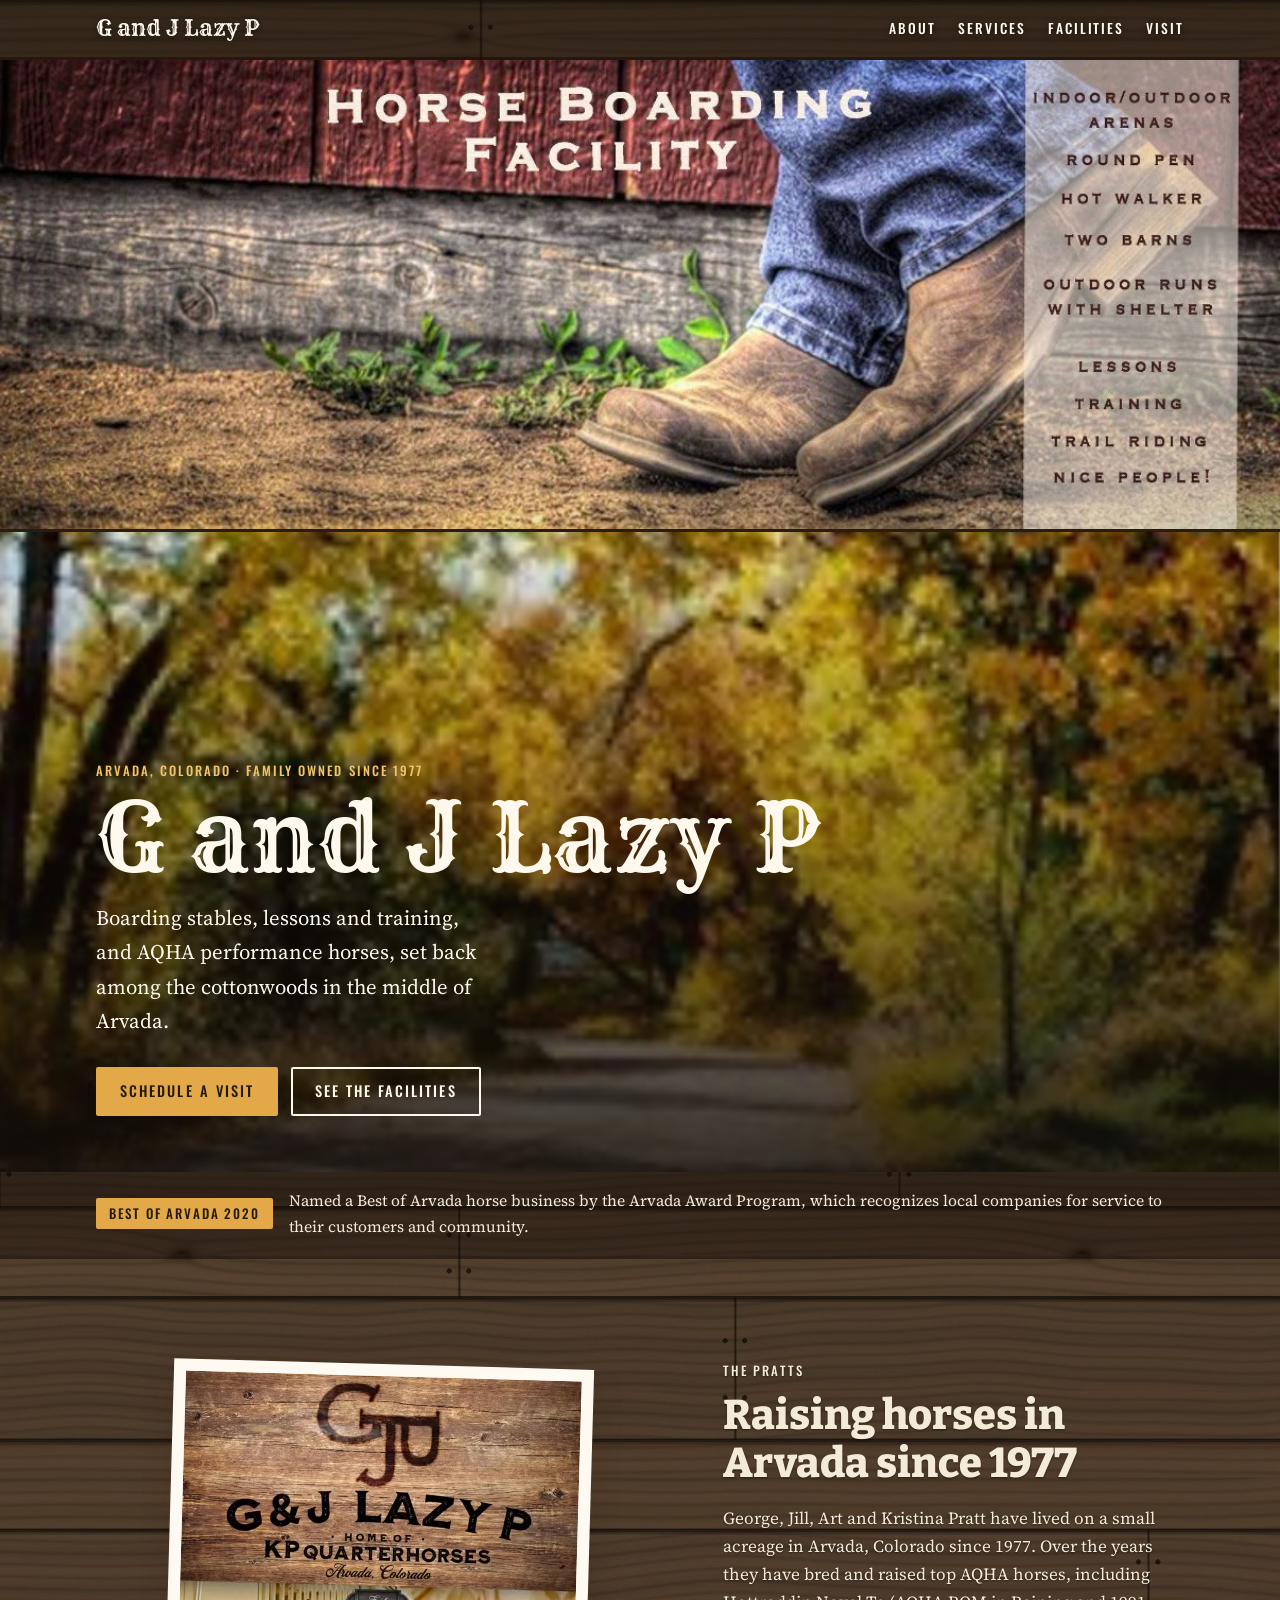
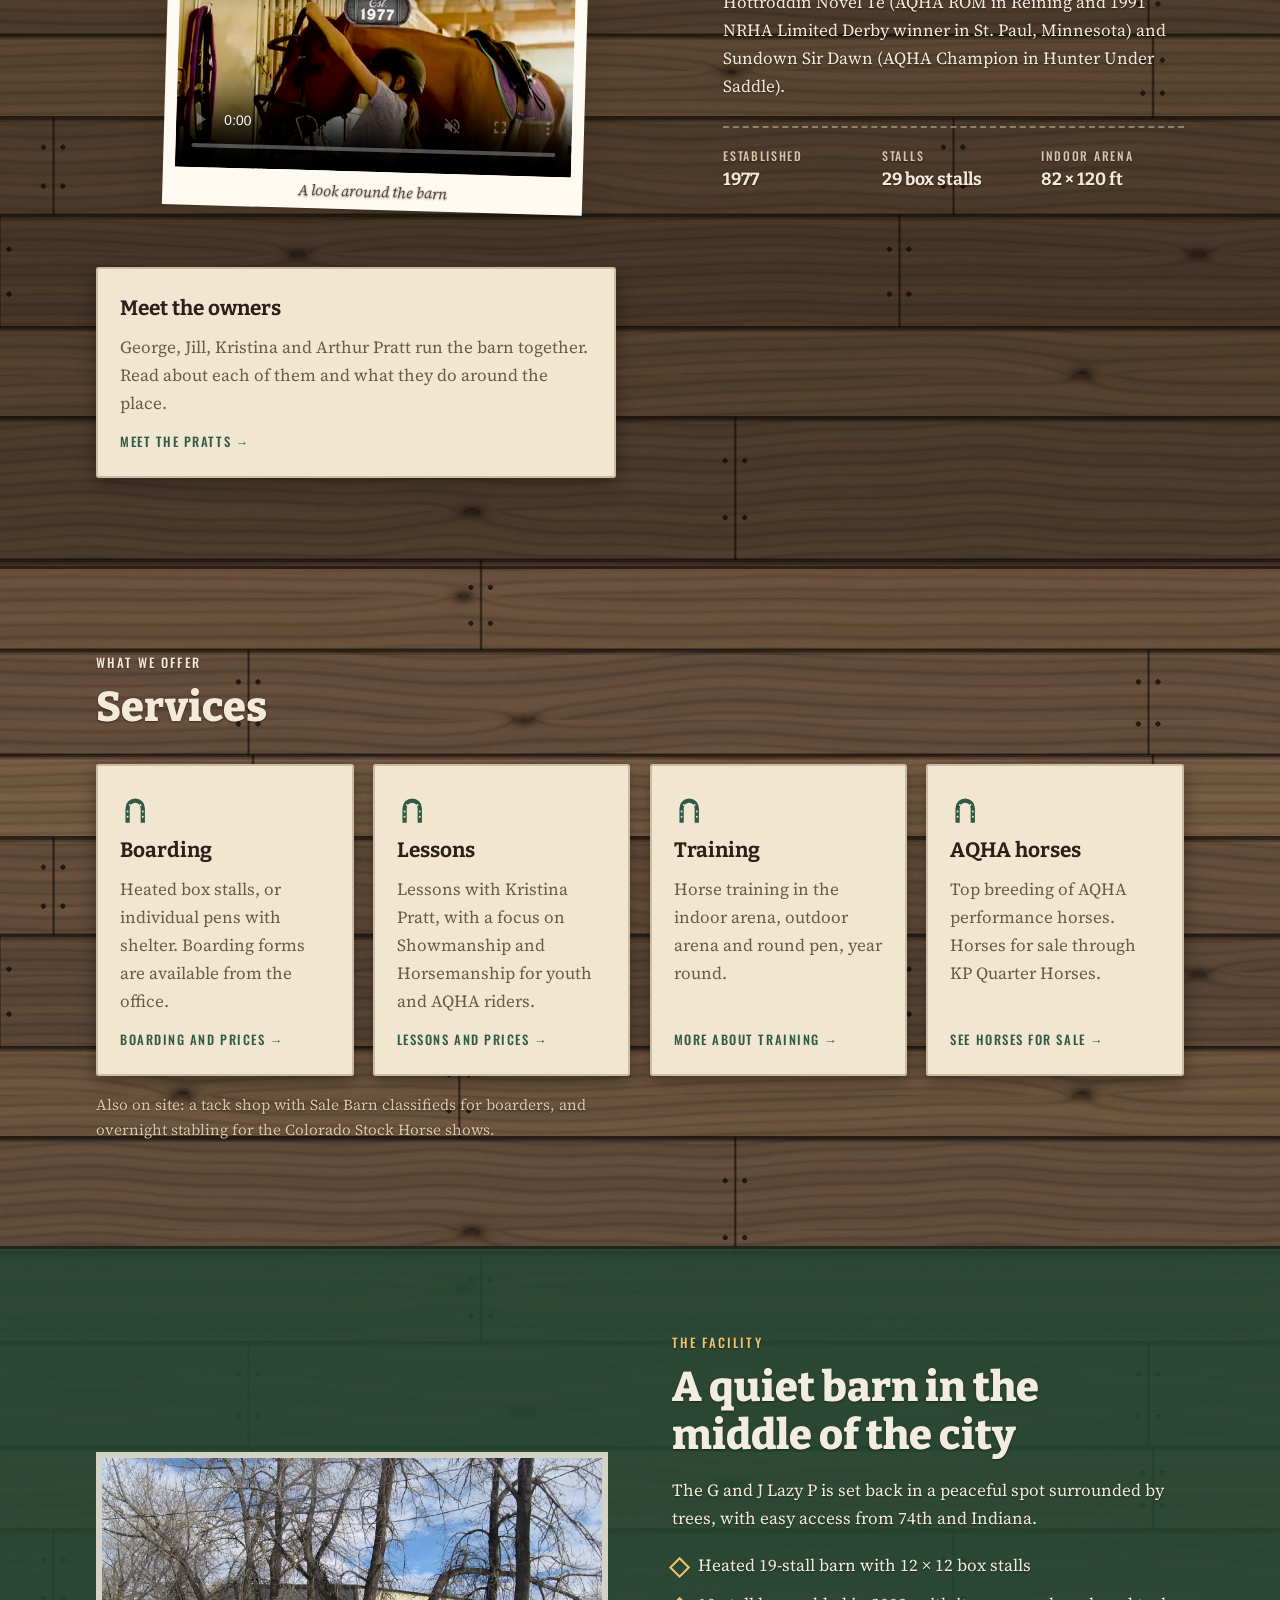
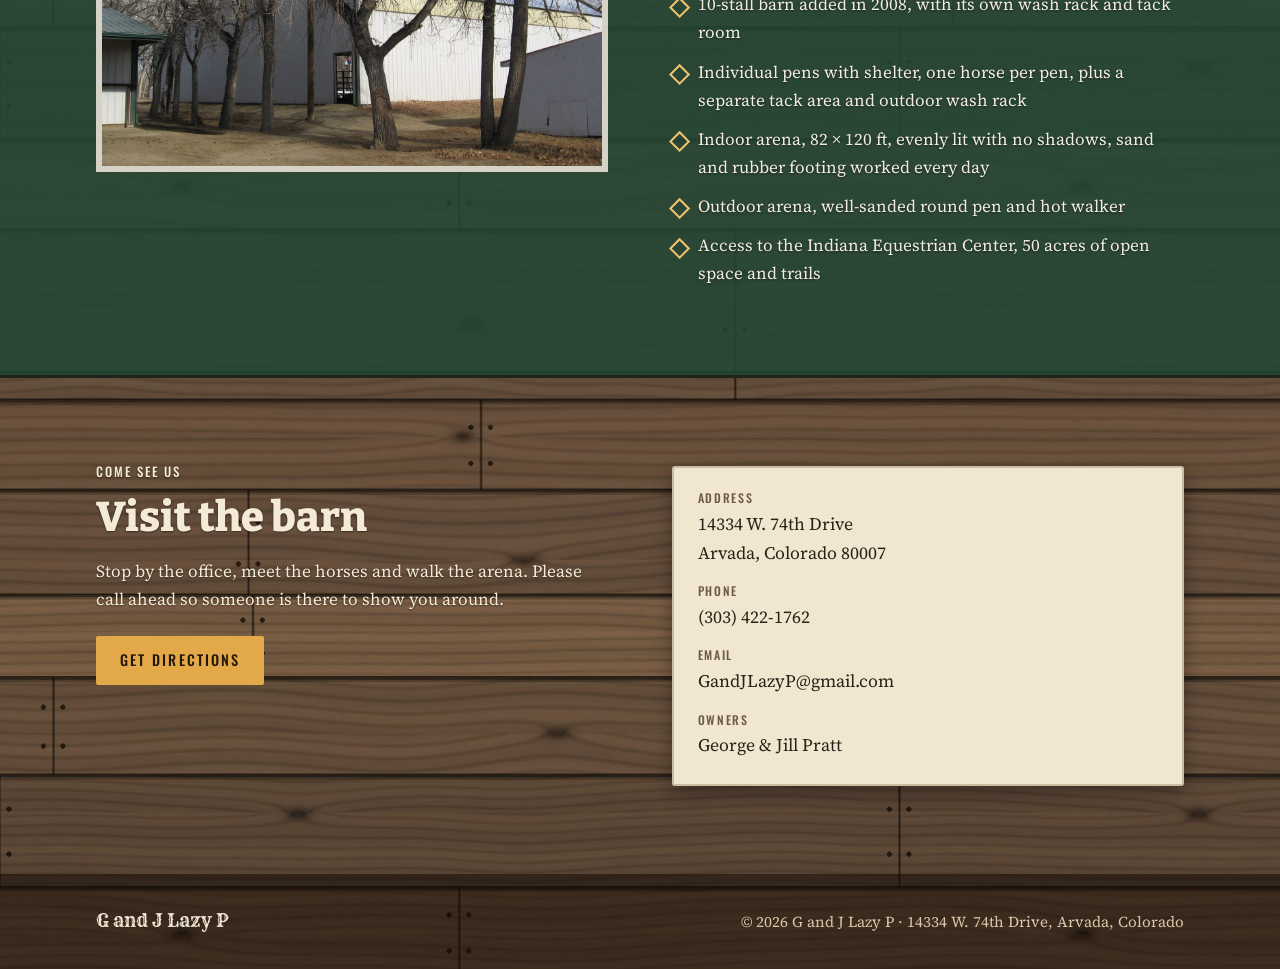
==== commit d3d39be4: "Move the barn video above The Pratts section Co-Authored-By: Claude Opus 5.5 <noreply@anthropic.com>" ====
--- a/index.html
+++ b/index.html
@@ -49,6 +49,10 @@
 
   <section class="band planks" id="about">
     <div class="wrap about">
+      <figure class="tintype">
+        <video src="img/barn-video.mp4" poster="img/barn-video-poster.jpg" autoplay muted loop playsinline controls preload="metadata" aria-label="A look around G and J Lazy P: grooming in the barn, riding in the outdoor arena, and an aerial view of the runs and shelters"></video>
+        <figcaption>A look around the barn</figcaption>
+      </figure>
       <div>
         <p class="eyebrow">The Pratts</p>
         <h2>Raising horses in Arvada since 1977</h2>
@@ -59,10 +63,6 @@
           <div><dt>Indoor arena</dt><dd>82 &times; 120 ft</dd></div>
         </dl>
       </div>
-      <figure class="tintype">
-        <video src="img/barn-video.mp4" poster="img/barn-video-poster.jpg" autoplay muted loop playsinline controls preload="metadata" aria-label="A look around G and J Lazy P: grooming in the barn, riding in the outdoor arena, and an aerial view of the runs and shelters"></video>
-        <figcaption>A look around the barn</figcaption>
-      </figure>
     </div>
     <div class="wrap">
       <a class="svc sign svc-link owners-card" href="owners.html"><h3>Meet the owners</h3><p>George, Jill, Kristina and Arthur Pratt run the barn together. Read about each of them and what they do around the place.</p><span class="more">Meet the Pratts &rarr;</span></a>
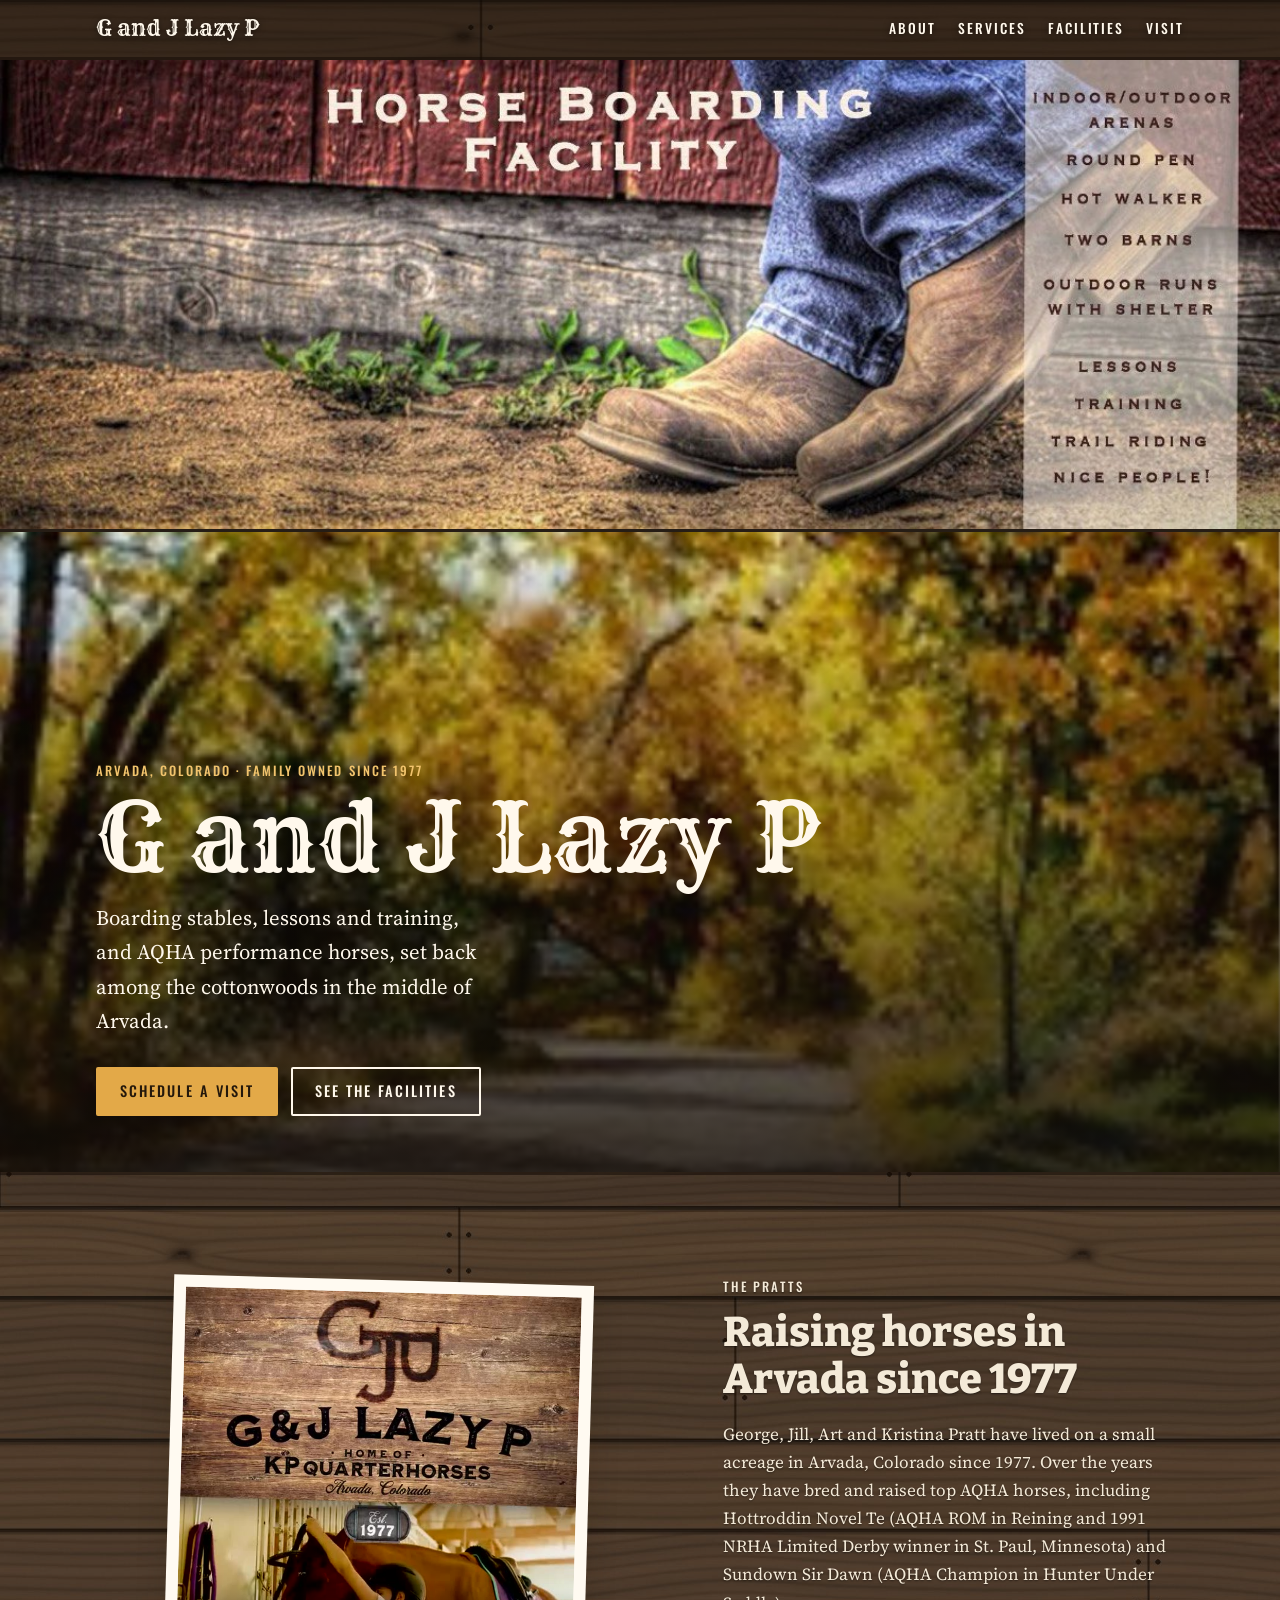
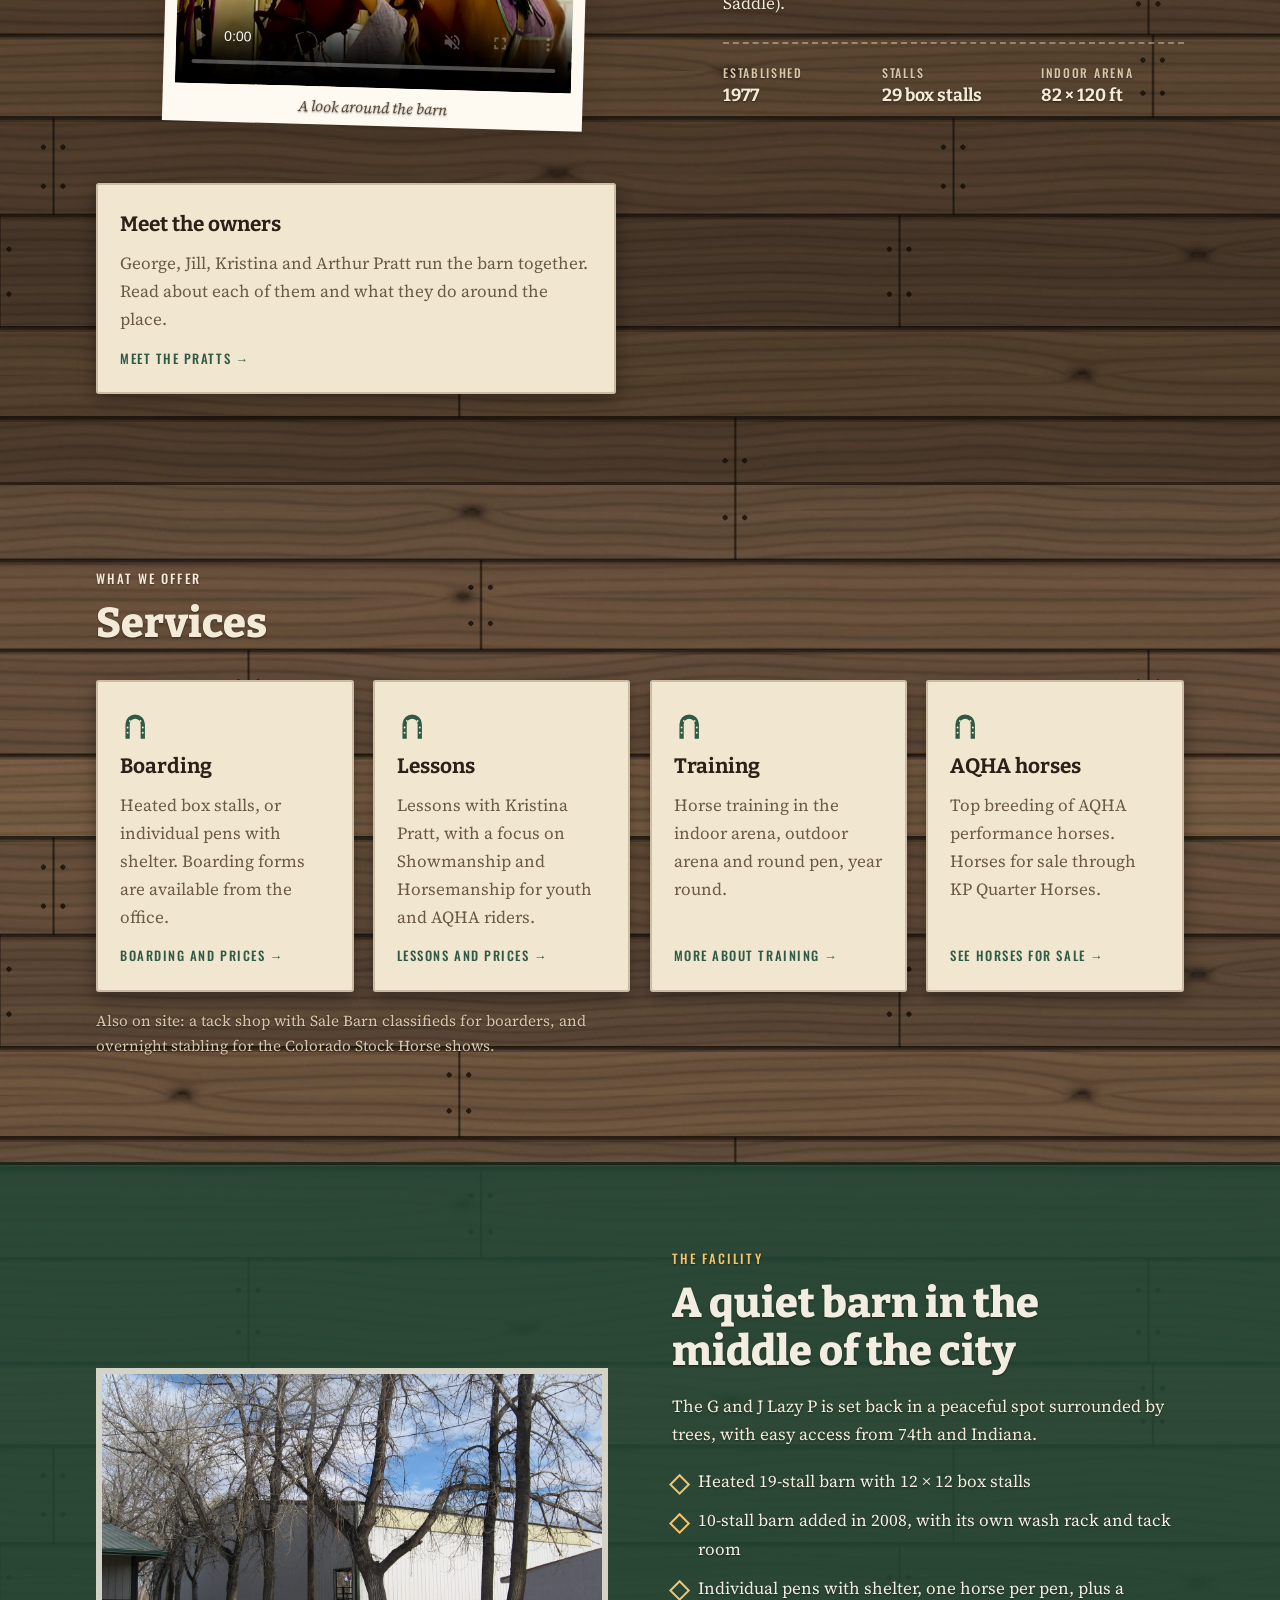
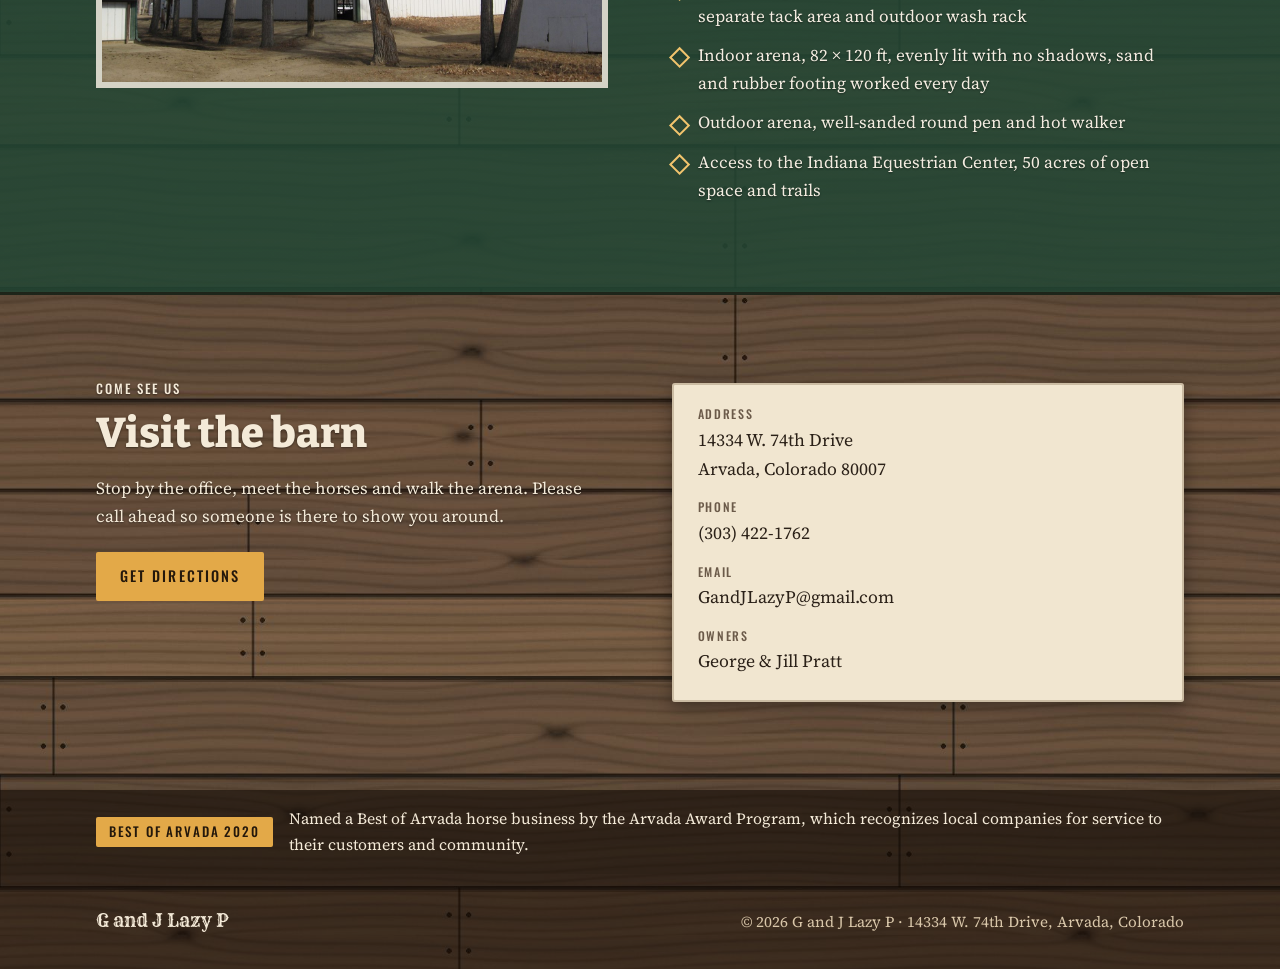
==== commit 71e6a67b: "Move Best of Arvada strip to the bottom of the home page Co-Authored-By: Claude Opus 5.5 <noreply@an" ====
--- a/index.html
+++ b/index.html
@@ -39,13 +39,6 @@
     </div>
     </div>
   </section>
-
-  <div class="award">
-    <div class="wrap">
-      <span class="award-badge">Best of Arvada 2020</span>
-      <span>Named a Best of Arvada horse business by the Arvada Award Program, which recognizes local companies for service to their customers and community.</span>
-    </div>
-  </div>
 
   <section class="band planks" id="about">
     <div class="wrap about">
@@ -121,6 +114,12 @@
       </div>
     </div>
   </section>
+  <div class="award">
+    <div class="wrap">
+      <span class="award-badge">Best of Arvada 2020</span>
+      <span>Named a Best of Arvada horse business by the Arvada Award Program, which recognizes local companies for service to their customers and community.</span>
+    </div>
+  </div>
 </main>
 
 <footer>
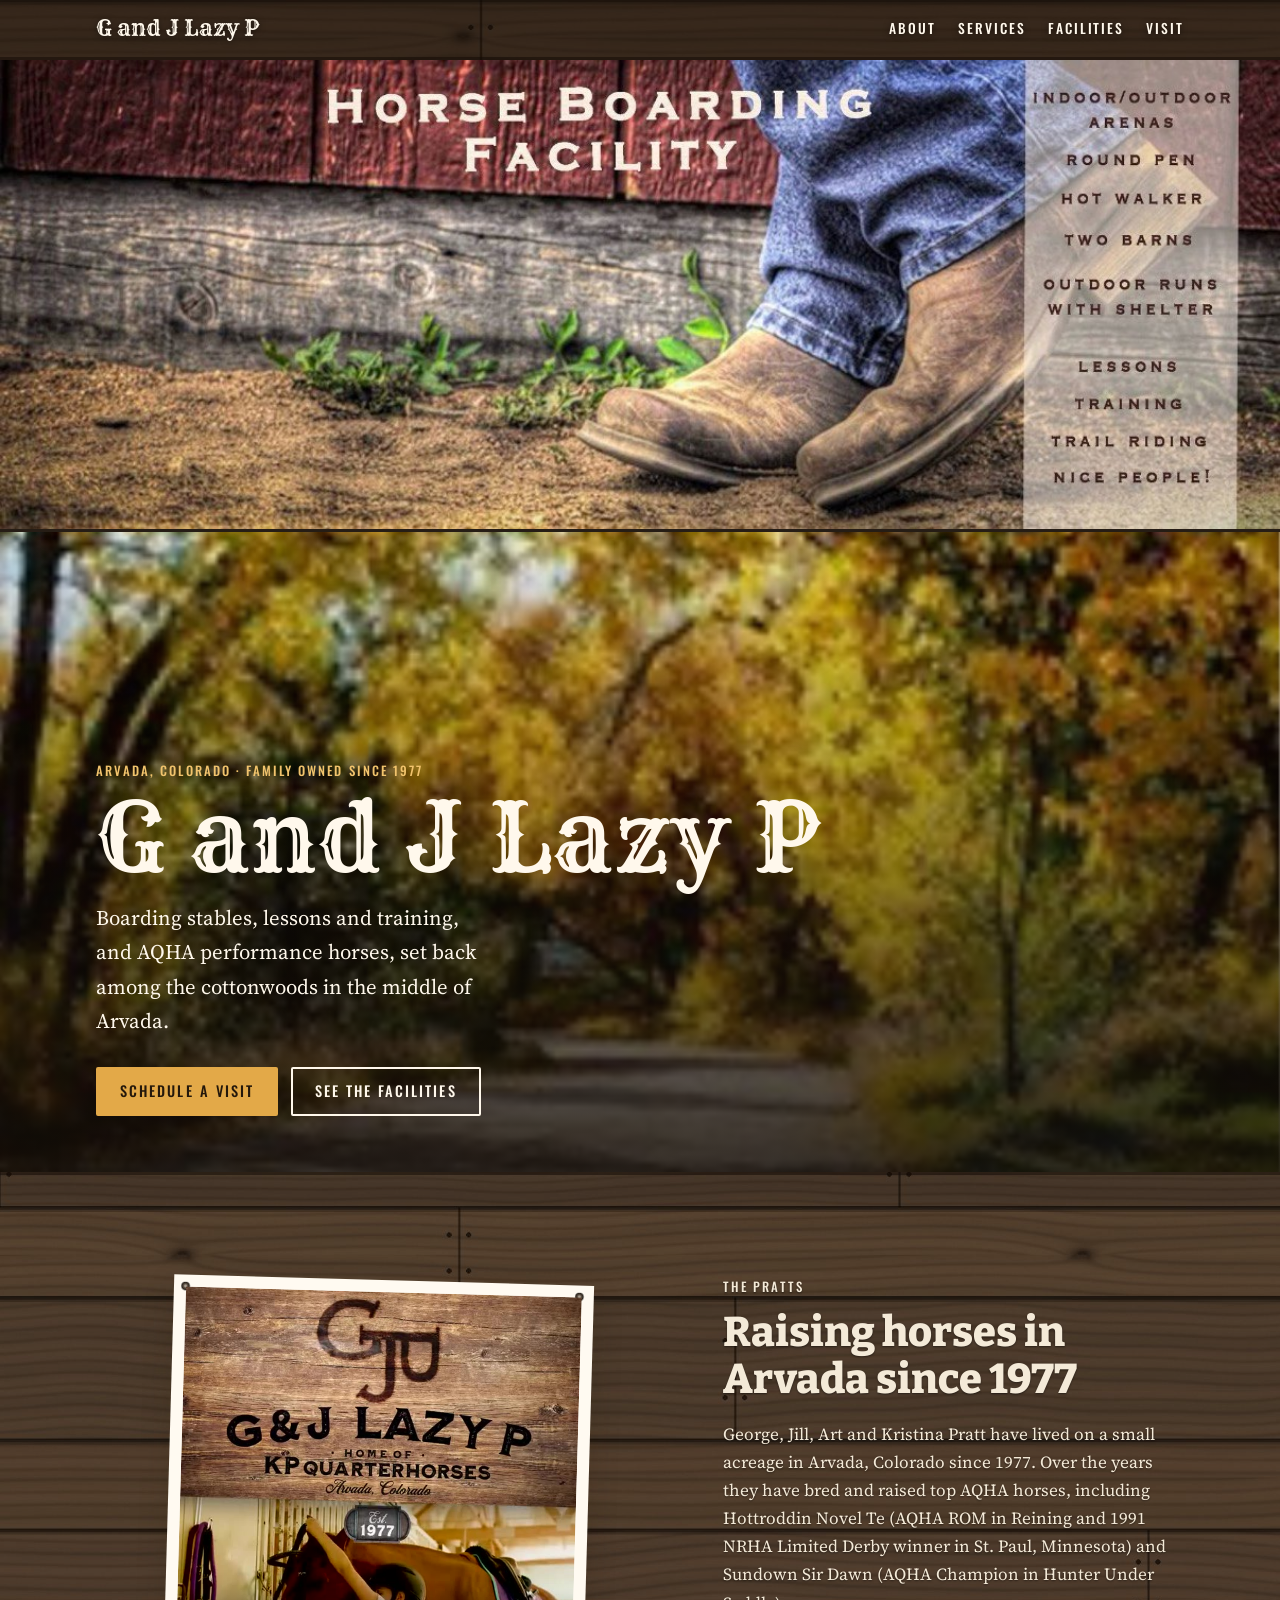
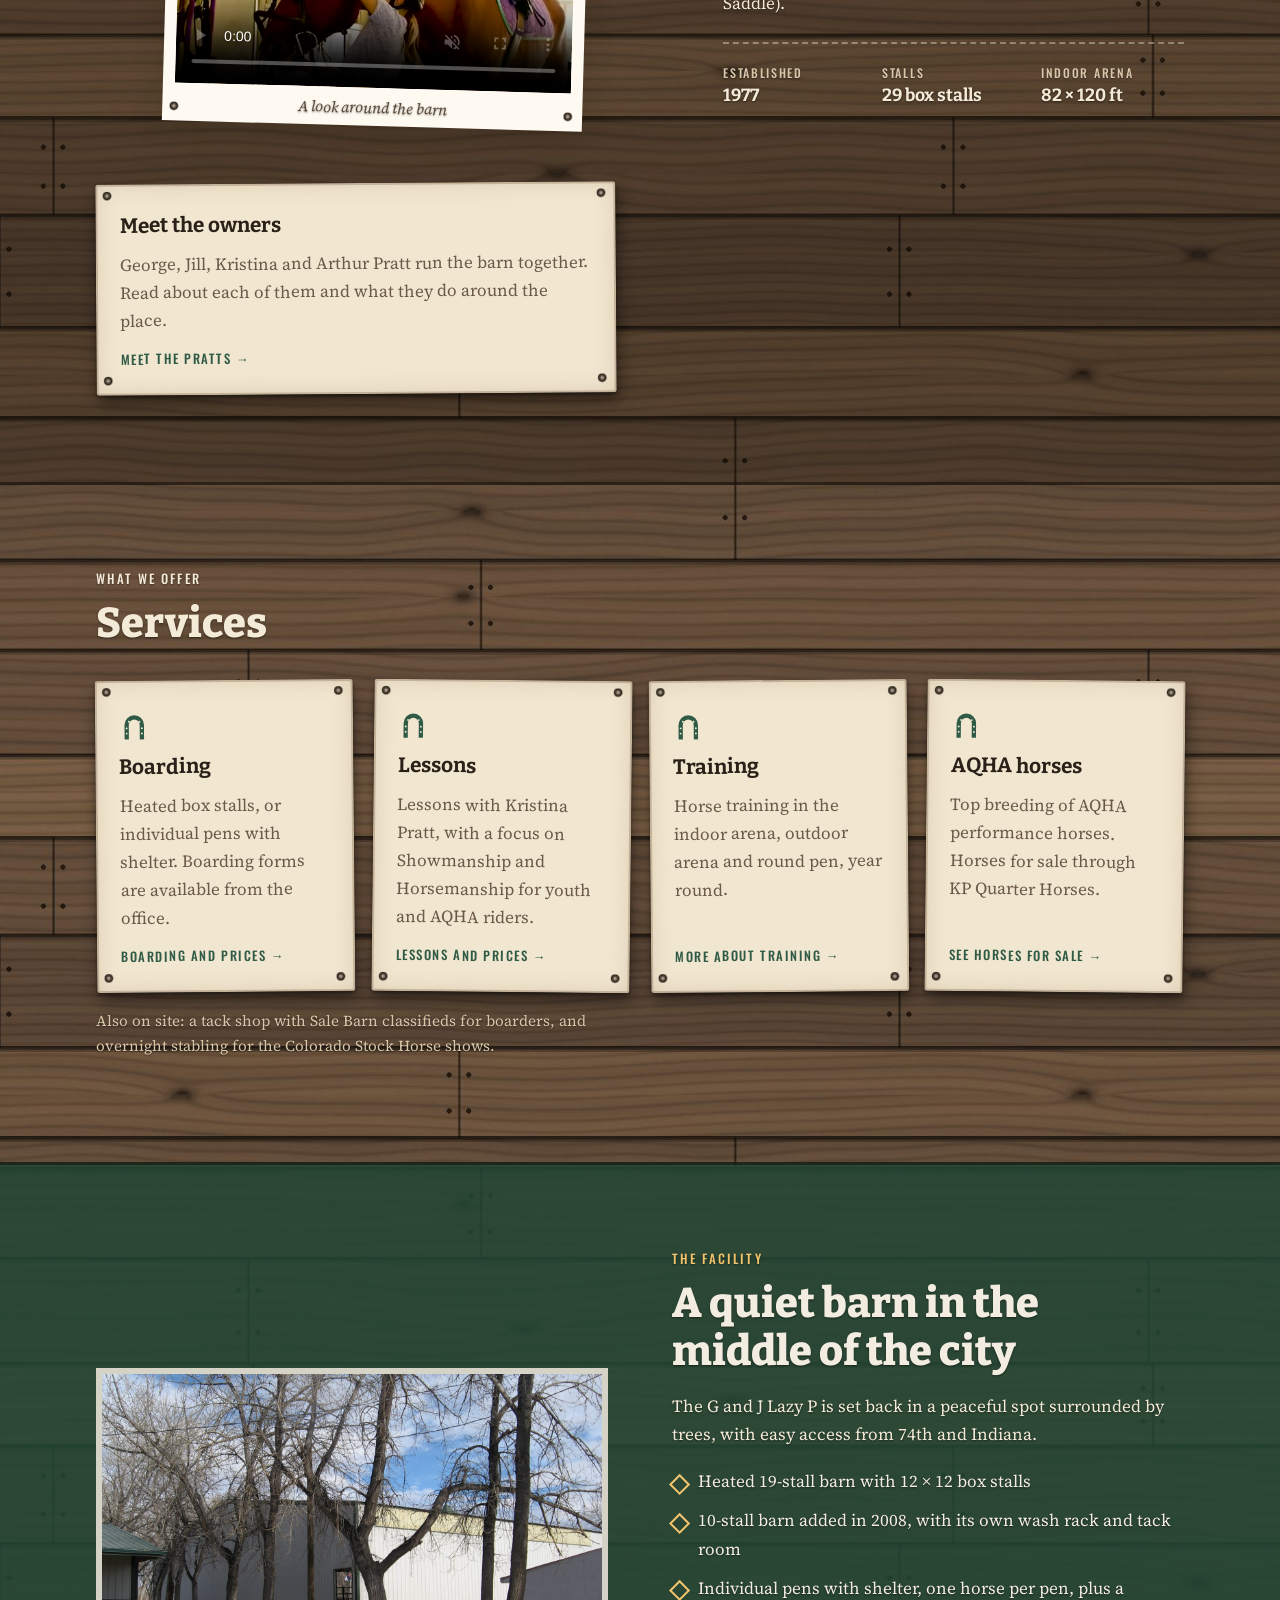
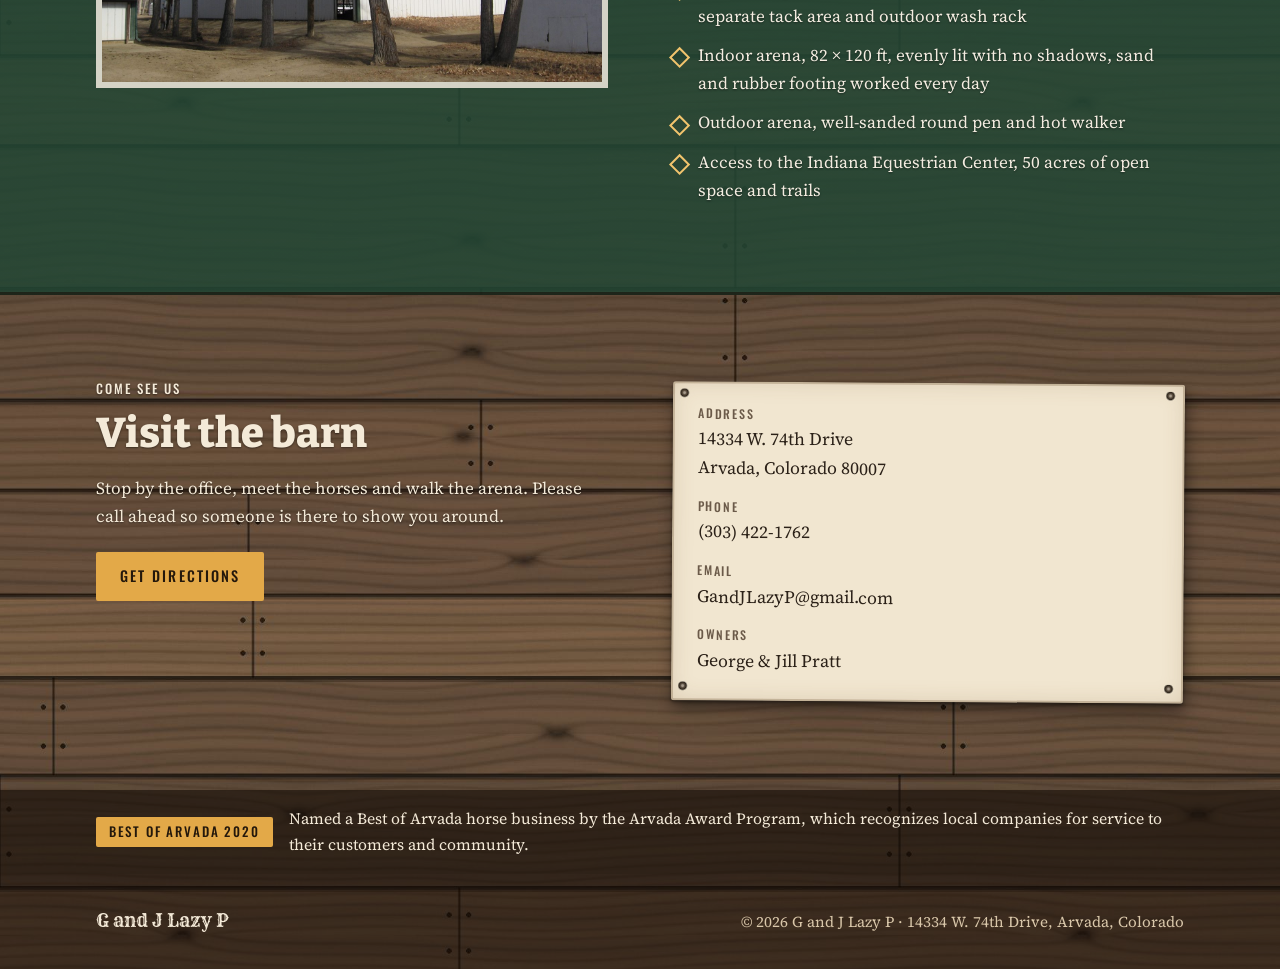
==== commit b946d734: "Make the cream signs and photo frame look nailed to the boards Co-Authored-By: Claude Opus 5.5 <nore" ====
--- a/index.html
+++ b/index.html
@@ -7,7 +7,7 @@
 <title>G and J Lazy P</title>
 <link rel="preconnect" href="https://fonts.googleapis.com">
 <link rel="stylesheet" href="https://fonts.googleapis.com/css2?family=Rye&family=Bitter:wght@500;700;800&family=Source+Serif+4:ital,wght@0,400;0,600;1,400&family=Oswald:wght@500&display=swap">
-<link rel="stylesheet" href="css/site.css?v=20261127c">
+<link rel="stylesheet" href="css/site.css?v=20261127d">
 </head>
 <body>
 
--- a/css/site.css
+++ b/css/site.css
@@ -189,3 +189,17 @@
   .hero-main::after { background: linear-gradient(180deg, rgb(20 14 8 / 0.5) 0%, rgb(20 14 8 / 0.85) 100%); }
 }
 .owners-card { margin-top: 2.5rem; max-width: 520px; }
+
+/* nailed-on look: a nail head in each corner of every cream sign and photo frame */
+.sign, .tintype {
+  --nail: radial-gradient(circle at 38% 36%, #a89e90 0 0.8px, #5e5245 2px, #2e261d 3.6px, rgb(0 0 0 / 0.35) 4.4px, transparent 5.2px);
+  background-image: var(--nail), var(--nail), var(--nail), var(--nail);
+  background-size: 12px 12px;
+  background-repeat: no-repeat;
+  background-position: 7px 7px, calc(100% - 7px) 7px, 7px calc(100% - 7px), calc(100% - 7px) calc(100% - 7px);
+}
+.sign { box-shadow: 2px 8px 16px rgb(0 0 0 / 0.45), 0 2px 3px rgb(0 0 0 / 0.35), inset 0 0 0 2px rgb(90 60 30 / 0.25), inset 0 0 22px rgb(120 85 45 / 0.18); }
+.services > .sign:nth-child(odd), .family > .sign:nth-child(odd), .detail > .sign:nth-child(odd), .horses > .sign:nth-child(odd) { rotate: -0.5deg; }
+.services > .sign:nth-child(even), .family > .sign:nth-child(even), .detail > .sign:nth-child(even), .horses > .sign:nth-child(even) { rotate: 0.6deg; }
+.owners-card { rotate: -0.4deg; }
+.visit .card { rotate: 0.4deg; }
